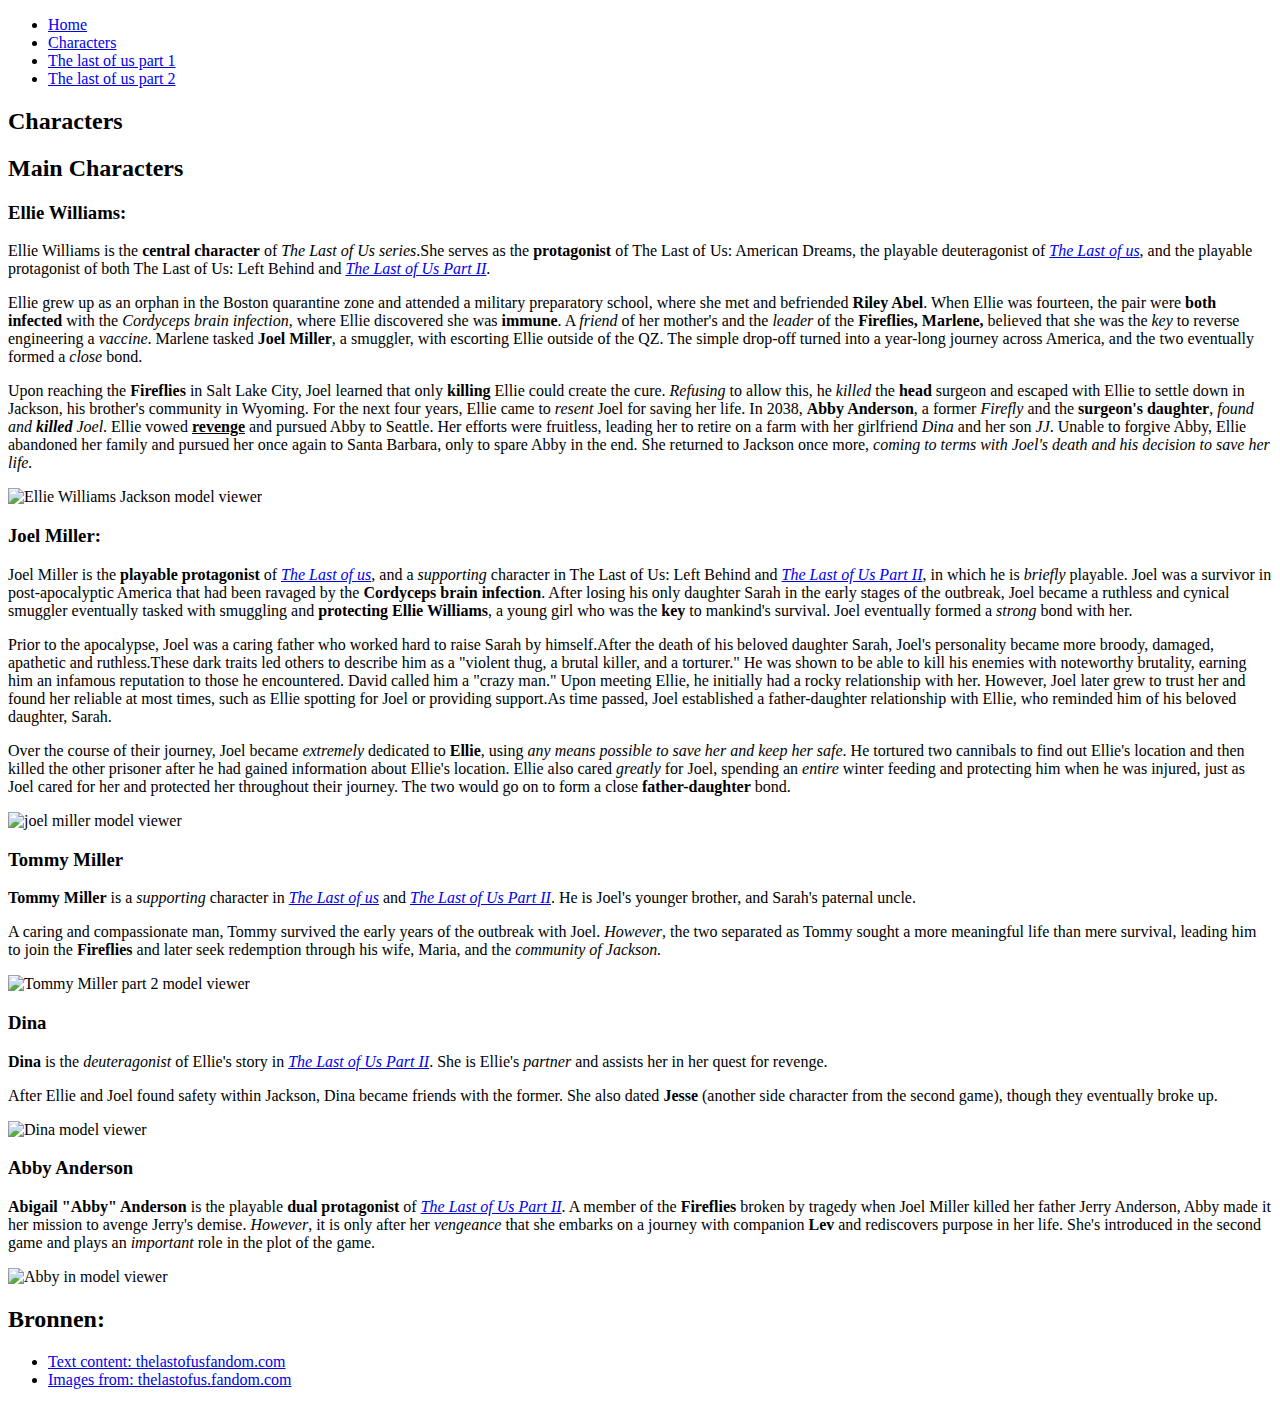
==== characters.html @ 3e8468e9 "Add files via upload" ====
<!DOCTYPE html>
<html lang="en">
<head>
    <meta charset="UTF-8">
    <meta name="viewport" content="width=device-width, initial-scale=1.0">
    <title>Characters</title>
    <link href="css-style/styles.css" rel="stylesheet">
 
</head>

<body>
    <header> 
        <nav>
           <ul>
               <li><a href="index.html">Home</a></li>
               <li><a href="characters.html">Characters</a></li>
               <li><a href="tlou1.html">The last of us part 1</a></li>
               <li><a href="tlou2.html">The last of us part 2</a></li>
           </ul>
       </nav>
   </header>
<main class="characters">

    <h2>Characters</h2>


    <h2>Main Characters</h2>

<section>
   
        <h3>Ellie Williams:</h3>
        
        <p>Ellie Williams is the <strong>central character</strong> of <em>The Last of Us series</em>.She serves as the <strong>protagonist</strong> of The Last of Us: American Dreams, the playable deuteragonist of <a href="tlou1.html"><em>The Last of us</em></a>, and the playable protagonist of both The Last of Us: Left Behind and <a href="tlou2.html"><em>The Last of Us Part II</em></a>.</p>
        <p>Ellie grew up as an orphan in the Boston quarantine zone and attended a military preparatory school, where she met and befriended <strong>Riley Abel</strong>. When Ellie was fourteen, the pair were <strong>both infected</strong> with the <em>Cordyceps brain infection</em>, where Ellie discovered she was <strong>immune</strong>. A <em>friend</em> of her mother's and the <em>leader</em> of the <strong>Fireflies, Marlene,</strong> believed that she was the <em>key</em> to reverse engineering a <em>vaccine</em>. Marlene tasked <strong>Joel Miller</strong>, a smuggler, with escorting Ellie outside of the QZ. The simple drop-off turned into a year-long journey across America, and the two eventually formed a <em>close</em> bond.</p>
        <p>Upon reaching the <strong>Fireflies</strong> in Salt Lake City, Joel learned that only <strong>killing</strong> Ellie could create the cure. <em>Refusing</em> to allow this, he <em>killed</em> the <strong>head</strong> surgeon and escaped with Ellie to settle down in Jackson, his brother's community in Wyoming. For the next four years, Ellie came to <em>resent</em> Joel for saving her life. In 2038, <strong>Abby Anderson</strong>, a former <em>Firefly</em> and the <strong>surgeon's daughter</strong>, <em>found and <strong>killed</strong> Joel</em>. Ellie vowed <strong><u>revenge</u></strong> and pursued Abby to Seattle. Her efforts were fruitless, leading her to retire on a farm with her girlfriend <em>Dina</em> and her son <em>JJ</em>. Unable to forgive Abby, Ellie abandoned her family and pursued her once again to Santa Barbara, only to spare Abby in the end. She returned to Jackson once more, <em>coming to terms with Joel's death and his decision to save her life.</em></p>

    <img src="images/Ellie_pt2.jpeg" alt="Ellie Williams Jackson model viewer">
   <!-- <div> -->
    <!-- </div>  -->
</section>


<section>
    <h3>Joel Miller:</h3>

        <p>Joel Miller is the <strong>playable protagonist</strong> of <a href="tlou1.html"><em>The Last of us</em></a>, and a <em>supporting</em> character in The Last of Us: Left Behind and <a href="tlou2.html"><em>The Last of Us Part II</em></a>, in which he is <em>briefly</em> playable. Joel was a survivor in post-apocalyptic America that had been ravaged by the <strong>Cordyceps brain infection</strong>. After losing his only daughter Sarah in the early stages of the outbreak, Joel became a ruthless and cynical smuggler eventually tasked with smuggling and <strong>protecting Ellie Williams</strong>, a young girl who was the <strong>key</strong> to mankind's survival. Joel eventually formed a <em>strong</em> bond with her.</p>
       <!-- delete the second paragraph? -->
        <p>Prior to the apocalypse, Joel was a caring father who worked hard to raise Sarah by himself.After the death of his beloved daughter Sarah, Joel's personality became more broody, damaged, apathetic and ruthless.These dark traits led others to describe him as a "violent thug, a brutal killer, and a torturer." He was shown to be able to kill his enemies with noteworthy brutality, earning him an infamous reputation to those he encountered. David called him a "crazy man." Upon meeting Ellie, he initially had a rocky relationship with her. However, Joel later grew to trust her and found her reliable at most times, such as Ellie spotting for Joel or providing support.As time passed, Joel established a father-daughter relationship with Ellie, who reminded him of his beloved daughter, Sarah.</p>
        <p>Over the course of their journey, Joel became <em>extremely</em> dedicated to <strong>Ellie</strong>, using <em>any means possible to save her and keep her safe</em>. He tortured two cannibals to find out Ellie's location and then killed the other prisoner after he had gained information about Ellie's location. Ellie also cared <em>greatly</em> for Joel, spending an <em>entire</em> winter feeding and protecting him when he was injured, just as Joel cared for her and protected her throughout their journey. The two would go on to form a close <strong>father-daughter</strong> bond.</p>
    
    <img src="images/Joel.jpeg" alt="joel miller model viewer" class="joelmiller">
</section>

<section>
   <h3>Tommy Miller</h3>

        <p><strong>Tommy Miller</strong> is a <em>supporting</em> character in <a href="tlou1.html"><em>The Last of us</em></a> and <a href="tlou2.html"><em>The Last of Us Part II</em></a>. He is Joel's younger brother, and Sarah's paternal uncle.</p>
        <p>A caring and compassionate man, Tommy survived the early years of the outbreak with Joel. <em>However</em>, the two separated as Tommy sought a more meaningful life than mere survival, leading him to join the <strong>Fireflies</strong> and later seek redemption through his wife, Maria, and the <em>community of Jackson.</em></p>
    
    <!-- Picture -->
    <img src="images/tommy_miller.jpeg" alt="Tommy Miller part 2 model viewer">
</section>

<section>
    <h3>Dina</h3>
        
        <p><strong>Dina</strong> is the <em>deuteragonist</em> of Ellie's story in <a href="tlou2.html"><em>The Last of Us Part II</em></a>. She is Ellie's <em>partner</em> and assists her in her quest for revenge.</p>
        <p>After Ellie and Joel found safety within Jackson, Dina became friends with the former. She also dated <strong>Jesse</strong> (another side character from the second game), though they eventually broke up.</p>
        <!-- Picture -->
    
    <img src="images/Dina_pt2.jpeg" alt="Dina model viewer" class="side">
   
</section>

<section>
    <h3>Abby Anderson</h3>

        <p><strong>Abigail "Abby" Anderson</strong> is the playable <strong>dual protagonist</strong> of <a href="tlou2.html"><em>The Last of Us Part II</em></a>. A member of the <strong>Fireflies</strong> broken by tragedy when Joel Miller killed her father Jerry Anderson, Abby made it her mission to avenge Jerry's demise. <em>However</em>, it is only after her <em>vengeance</em> that she embarks on a journey with companion <strong>Lev</strong> and rediscovers purpose in her life. She's introduced in the second game and plays an <em>important</em> role in the plot of the game.</p>
        <!-- Picture -->
    

    <img src="images/abby_pt2.jpeg" alt="Abby in model viewer" class="side">
</section>

</main>
<footer>

<h2>Bronnen:</h2>

    <ul>
        <li><a href="https://thelastofus.fandom.com/wiki/The_Last_of_Us_Wiki">Text content: thelastofusfandom.com</a></li>
        <li><a href="https://thelastofus.fandom.com/wiki/The_Last_of_Us_Wiki">Images from: thelastofus.fandom.com</a></li>
    </ul>
</footer>



</body>
</html>
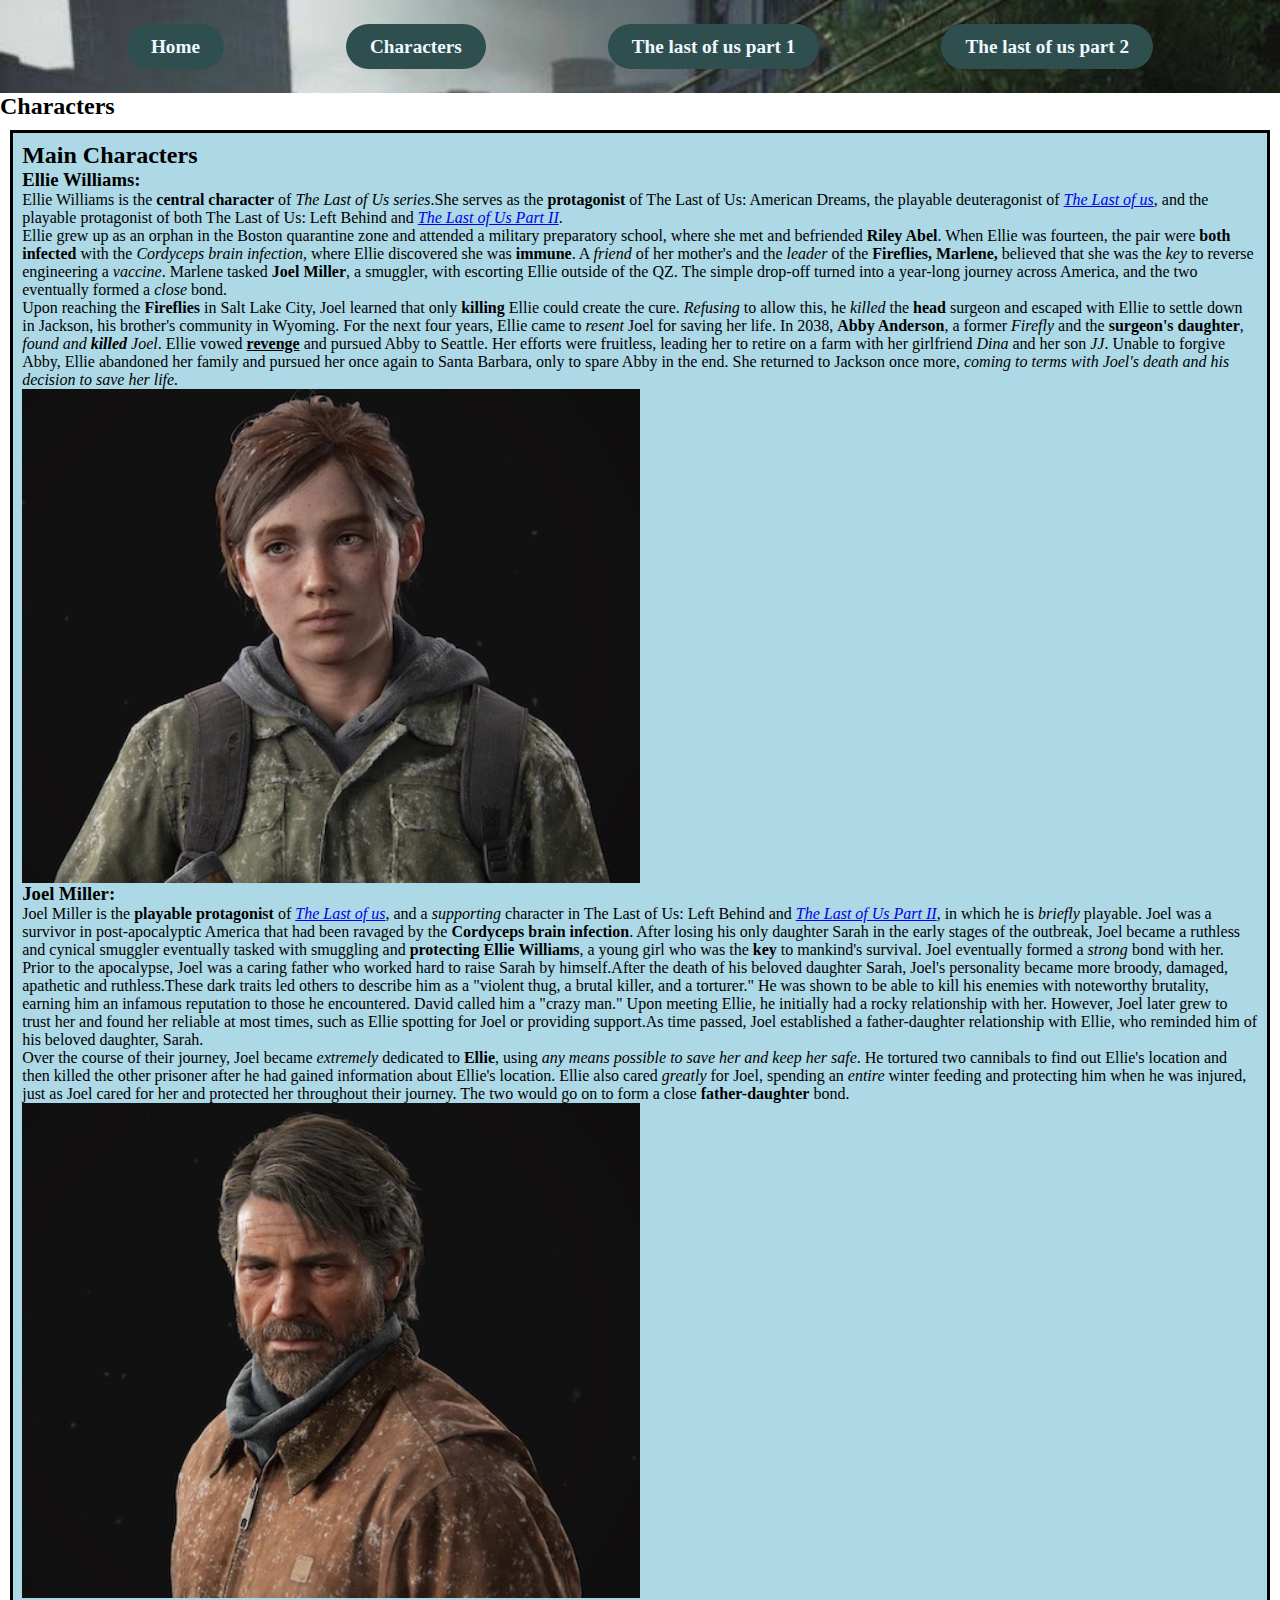
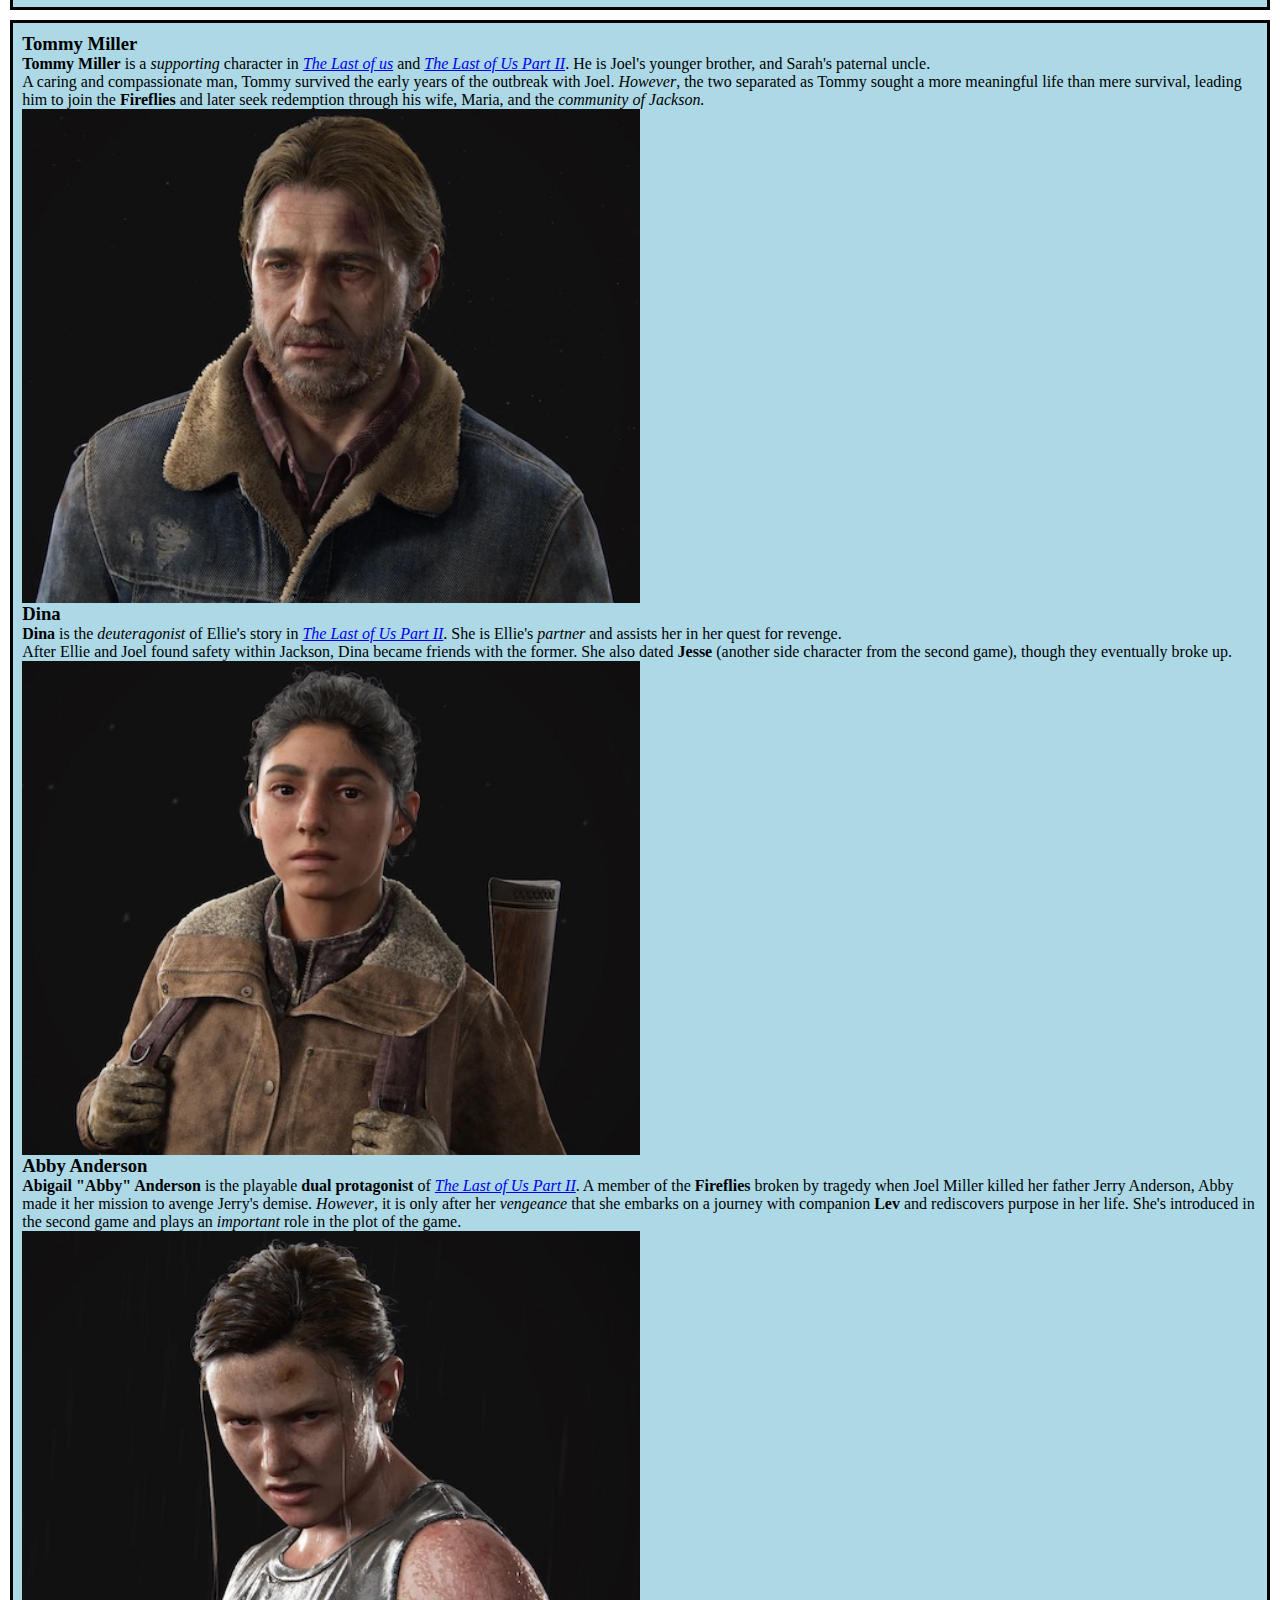
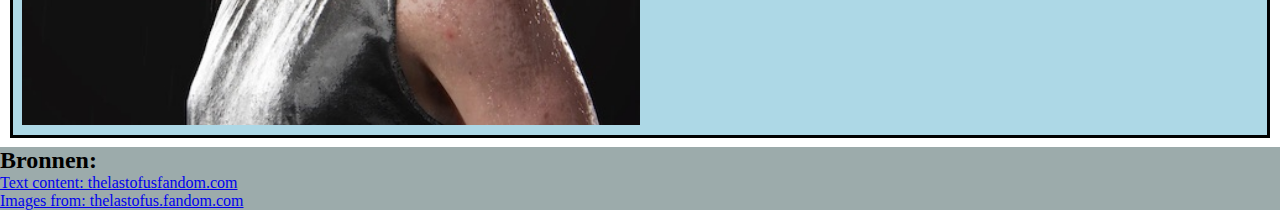
==== commit 804d8cbc: "Add files via upload" ====
--- a/characters.html
+++ b/characters.html
@@ -23,63 +23,68 @@
 
     <h2>Characters</h2>
 
+<section>
 
     <h2>Main Characters</h2>
 
-<section>
-   
-        <h3>Ellie Williams:</h3>
-        
-        <p>Ellie Williams is the <strong>central character</strong> of <em>The Last of Us series</em>.She serves as the <strong>protagonist</strong> of The Last of Us: American Dreams, the playable deuteragonist of <a href="tlou1.html"><em>The Last of us</em></a>, and the playable protagonist of both The Last of Us: Left Behind and <a href="tlou2.html"><em>The Last of Us Part II</em></a>.</p>
-        <p>Ellie grew up as an orphan in the Boston quarantine zone and attended a military preparatory school, where she met and befriended <strong>Riley Abel</strong>. When Ellie was fourteen, the pair were <strong>both infected</strong> with the <em>Cordyceps brain infection</em>, where Ellie discovered she was <strong>immune</strong>. A <em>friend</em> of her mother's and the <em>leader</em> of the <strong>Fireflies, Marlene,</strong> believed that she was the <em>key</em> to reverse engineering a <em>vaccine</em>. Marlene tasked <strong>Joel Miller</strong>, a smuggler, with escorting Ellie outside of the QZ. The simple drop-off turned into a year-long journey across America, and the two eventually formed a <em>close</em> bond.</p>
-        <p>Upon reaching the <strong>Fireflies</strong> in Salt Lake City, Joel learned that only <strong>killing</strong> Ellie could create the cure. <em>Refusing</em> to allow this, he <em>killed</em> the <strong>head</strong> surgeon and escaped with Ellie to settle down in Jackson, his brother's community in Wyoming. For the next four years, Ellie came to <em>resent</em> Joel for saving her life. In 2038, <strong>Abby Anderson</strong>, a former <em>Firefly</em> and the <strong>surgeon's daughter</strong>, <em>found and <strong>killed</strong> Joel</em>. Ellie vowed <strong><u>revenge</u></strong> and pursued Abby to Seattle. Her efforts were fruitless, leading her to retire on a farm with her girlfriend <em>Dina</em> and her son <em>JJ</em>. Unable to forgive Abby, Ellie abandoned her family and pursued her once again to Santa Barbara, only to spare Abby in the end. She returned to Jackson once more, <em>coming to terms with Joel's death and his decision to save her life.</em></p>
+    <article>
+    
+            <h3>Ellie Williams:</h3>
+            
+            <p>Ellie Williams is the <strong>central character</strong> of <em>The Last of Us series</em>.She serves as the <strong>protagonist</strong> of The Last of Us: American Dreams, the playable deuteragonist of <a href="tlou1.html"><em>The Last of us</em></a>, and the playable protagonist of both The Last of Us: Left Behind and <a href="tlou2.html"><em>The Last of Us Part II</em></a>.</p>
+            <p>Ellie grew up as an orphan in the Boston quarantine zone and attended a military preparatory school, where she met and befriended <strong>Riley Abel</strong>. When Ellie was fourteen, the pair were <strong>both infected</strong> with the <em>Cordyceps brain infection</em>, where Ellie discovered she was <strong>immune</strong>. A <em>friend</em> of her mother's and the <em>leader</em> of the <strong>Fireflies, Marlene,</strong> believed that she was the <em>key</em> to reverse engineering a <em>vaccine</em>. Marlene tasked <strong>Joel Miller</strong>, a smuggler, with escorting Ellie outside of the QZ. The simple drop-off turned into a year-long journey across America, and the two eventually formed a <em>close</em> bond.</p>
+            <p>Upon reaching the <strong>Fireflies</strong> in Salt Lake City, Joel learned that only <strong>killing</strong> Ellie could create the cure. <em>Refusing</em> to allow this, he <em>killed</em> the <strong>head</strong> surgeon and escaped with Ellie to settle down in Jackson, his brother's community in Wyoming. For the next four years, Ellie came to <em>resent</em> Joel for saving her life. In 2038, <strong>Abby Anderson</strong>, a former <em>Firefly</em> and the <strong>surgeon's daughter</strong>, <em>found and <strong>killed</strong> Joel</em>. Ellie vowed <strong><u>revenge</u></strong> and pursued Abby to Seattle. Her efforts were fruitless, leading her to retire on a farm with her girlfriend <em>Dina</em> and her son <em>JJ</em>. Unable to forgive Abby, Ellie abandoned her family and pursued her once again to Santa Barbara, only to spare Abby in the end. She returned to Jackson once more, <em>coming to terms with Joel's death and his decision to save her life.</em></p>
 
-    <img src="images/Ellie_pt2.jpeg" alt="Ellie Williams Jackson model viewer">
-   <!-- <div> -->
-    <!-- </div>  -->
-</section>
+        <img src="images/Ellie_pt2.jpeg" alt="Ellie Williams Jackson model viewer">
+    </article>
 
 
-<section>
-    <h3>Joel Miller:</h3>
+    <article>
+            <h3>Joel Miller:</h3>
 
-        <p>Joel Miller is the <strong>playable protagonist</strong> of <a href="tlou1.html"><em>The Last of us</em></a>, and a <em>supporting</em> character in The Last of Us: Left Behind and <a href="tlou2.html"><em>The Last of Us Part II</em></a>, in which he is <em>briefly</em> playable. Joel was a survivor in post-apocalyptic America that had been ravaged by the <strong>Cordyceps brain infection</strong>. After losing his only daughter Sarah in the early stages of the outbreak, Joel became a ruthless and cynical smuggler eventually tasked with smuggling and <strong>protecting Ellie Williams</strong>, a young girl who was the <strong>key</strong> to mankind's survival. Joel eventually formed a <em>strong</em> bond with her.</p>
-       <!-- delete the second paragraph? -->
-        <p>Prior to the apocalypse, Joel was a caring father who worked hard to raise Sarah by himself.After the death of his beloved daughter Sarah, Joel's personality became more broody, damaged, apathetic and ruthless.These dark traits led others to describe him as a "violent thug, a brutal killer, and a torturer." He was shown to be able to kill his enemies with noteworthy brutality, earning him an infamous reputation to those he encountered. David called him a "crazy man." Upon meeting Ellie, he initially had a rocky relationship with her. However, Joel later grew to trust her and found her reliable at most times, such as Ellie spotting for Joel or providing support.As time passed, Joel established a father-daughter relationship with Ellie, who reminded him of his beloved daughter, Sarah.</p>
-        <p>Over the course of their journey, Joel became <em>extremely</em> dedicated to <strong>Ellie</strong>, using <em>any means possible to save her and keep her safe</em>. He tortured two cannibals to find out Ellie's location and then killed the other prisoner after he had gained information about Ellie's location. Ellie also cared <em>greatly</em> for Joel, spending an <em>entire</em> winter feeding and protecting him when he was injured, just as Joel cared for her and protected her throughout their journey. The two would go on to form a close <strong>father-daughter</strong> bond.</p>
-    
-    <img src="images/Joel.jpeg" alt="joel miller model viewer" class="joelmiller">
+                <p>Joel Miller is the <strong>playable protagonist</strong> of <a href="tlou1.html"><em>The Last of us</em></a>, and a <em>supporting</em> character in The Last of Us: Left Behind and <a href="tlou2.html"><em>The Last of Us Part II</em></a>, in which he is <em>briefly</em> playable. Joel was a survivor in post-apocalyptic America that had been ravaged by the <strong>Cordyceps brain infection</strong>. After losing his only daughter Sarah in the early stages of the outbreak, Joel became a ruthless and cynical smuggler eventually tasked with smuggling and <strong>protecting Ellie Williams</strong>, a young girl who was the <strong>key</strong> to mankind's survival. Joel eventually formed a <em>strong</em> bond with her.</p>
+            <!-- delete the second paragraph? -->
+                <p>Prior to the apocalypse, Joel was a caring father who worked hard to raise Sarah by himself.After the death of his beloved daughter Sarah, Joel's personality became more broody, damaged, apathetic and ruthless.These dark traits led others to describe him as a "violent thug, a brutal killer, and a torturer." He was shown to be able to kill his enemies with noteworthy brutality, earning him an infamous reputation to those he encountered. David called him a "crazy man." Upon meeting Ellie, he initially had a rocky relationship with her. However, Joel later grew to trust her and found her reliable at most times, such as Ellie spotting for Joel or providing support.As time passed, Joel established a father-daughter relationship with Ellie, who reminded him of his beloved daughter, Sarah.</p>
+                <p>Over the course of their journey, Joel became <em>extremely</em> dedicated to <strong>Ellie</strong>, using <em>any means possible to save her and keep her safe</em>. He tortured two cannibals to find out Ellie's location and then killed the other prisoner after he had gained information about Ellie's location. Ellie also cared <em>greatly</em> for Joel, spending an <em>entire</em> winter feeding and protecting him when he was injured, just as Joel cared for her and protected her throughout their journey. The two would go on to form a close <strong>father-daughter</strong> bond.</p>
+            
+            <img src="images/Joel.jpeg" alt="joel miller model viewer" class="joelmiller">
+    </article>
+
 </section>
 
 <section>
-   <h3>Tommy Miller</h3>
+    
+    <article>
+    <h3>Tommy Miller</h3>
 
-        <p><strong>Tommy Miller</strong> is a <em>supporting</em> character in <a href="tlou1.html"><em>The Last of us</em></a> and <a href="tlou2.html"><em>The Last of Us Part II</em></a>. He is Joel's younger brother, and Sarah's paternal uncle.</p>
-        <p>A caring and compassionate man, Tommy survived the early years of the outbreak with Joel. <em>However</em>, the two separated as Tommy sought a more meaningful life than mere survival, leading him to join the <strong>Fireflies</strong> and later seek redemption through his wife, Maria, and the <em>community of Jackson.</em></p>
+            <p><strong>Tommy Miller</strong> is a <em>supporting</em> character in <a href="tlou1.html"><em>The Last of us</em></a> and <a href="tlou2.html"><em>The Last of Us Part II</em></a>. He is Joel's younger brother, and Sarah's paternal uncle.</p>
+            <p>A caring and compassionate man, Tommy survived the early years of the outbreak with Joel. <em>However</em>, the two separated as Tommy sought a more meaningful life than mere survival, leading him to join the <strong>Fireflies</strong> and later seek redemption through his wife, Maria, and the <em>community of Jackson.</em></p>
+        
+        <!-- Picture -->
+        <img src="images/tommy_miller.jpeg" alt="Tommy Miller part 2 model viewer">
+    </article>
+
+    <article>
+        <h3>Dina</h3>
+            
+            <p><strong>Dina</strong> is the <em>deuteragonist</em> of Ellie's story in <a href="tlou2.html"><em>The Last of Us Part II</em></a>. She is Ellie's <em>partner</em> and assists her in her quest for revenge.</p>
+            <p>After Ellie and Joel found safety within Jackson, Dina became friends with the former. She also dated <strong>Jesse</strong> (another side character from the second game), though they eventually broke up.</p>
+            <!-- Picture -->
+        
+        <img src="images/Dina_pt2.jpeg" alt="Dina model viewer" class="side">
     
-    <!-- Picture -->
-    <img src="images/tommy_miller.jpeg" alt="Tommy Miller part 2 model viewer">
-</section>
+    </article>
 
-<section>
-    <h3>Dina</h3>
+    <article>
+        <h3>Abby Anderson</h3>
+
+            <p><strong>Abigail "Abby" Anderson</strong> is the playable <strong>dual protagonist</strong> of <a href="tlou2.html"><em>The Last of Us Part II</em></a>. A member of the <strong>Fireflies</strong> broken by tragedy when Joel Miller killed her father Jerry Anderson, Abby made it her mission to avenge Jerry's demise. <em>However</em>, it is only after her <em>vengeance</em> that she embarks on a journey with companion <strong>Lev</strong> and rediscovers purpose in her life. She's introduced in the second game and plays an <em>important</em> role in the plot of the game.</p>
+            <!-- Picture -->
         
-        <p><strong>Dina</strong> is the <em>deuteragonist</em> of Ellie's story in <a href="tlou2.html"><em>The Last of Us Part II</em></a>. She is Ellie's <em>partner</em> and assists her in her quest for revenge.</p>
-        <p>After Ellie and Joel found safety within Jackson, Dina became friends with the former. She also dated <strong>Jesse</strong> (another side character from the second game), though they eventually broke up.</p>
-        <!-- Picture -->
-    
-    <img src="images/Dina_pt2.jpeg" alt="Dina model viewer" class="side">
-   
-</section>
 
-<section>
-    <h3>Abby Anderson</h3>
+        <img src="images/abby_pt2.jpeg" alt="Abby in model viewer" class="side">
+    </article>
 
-        <p><strong>Abigail "Abby" Anderson</strong> is the playable <strong>dual protagonist</strong> of <a href="tlou2.html"><em>The Last of Us Part II</em></a>. A member of the <strong>Fireflies</strong> broken by tragedy when Joel Miller killed her father Jerry Anderson, Abby made it her mission to avenge Jerry's demise. <em>However</em>, it is only after her <em>vengeance</em> that she embarks on a journey with companion <strong>Lev</strong> and rediscovers purpose in her life. She's introduced in the second game and plays an <em>important</em> role in the plot of the game.</p>
-        <!-- Picture -->
-    
-
-    <img src="images/abby_pt2.jpeg" alt="Abby in model viewer" class="side">
 </section>
 
 </main>
--- a/css-style/styles.css
+++ b/css-style/styles.css
@@ -0,0 +1,68 @@
+*{
+    margin: 0;
+    padding: 0;
+    box-sizing: border-box;
+}
+
+
+header{
+    font-size: 1.2em;
+    font-weight: bold;
+    background-image: url("../images/tlou banner.jpeg"); 
+    background-repeat: no-repeat;
+    background-size: cover;
+}
+
+nav ul li{
+    list-style-type: none;
+    background-color: darkslategrey;
+    border-radius: 1.25em;
+    padding: 0.6em 1.25em;
+}
+header nav p{
+    text-align: center;
+}
+nav ul li:hover{
+    transform: scale(1.25);
+    transition: 1s;
+}
+
+nav ul{
+    display: flex;
+    justify-content: space-evenly;
+    gap: 1em;
+    padding: 1.25em;
+}
+
+nav a{
+    text-decoration: none;
+    color: aliceblue;
+}
+
+footer{
+    background-color:rgba(47, 79, 79, 0.474);
+}
+
+section, div{
+    margin: 0.6em;
+    padding: 0.6em;
+    border: 0.2em solid black;
+    background-color: lightblue;
+}
+
+
+/*.tlou1 > h2:first-child, .tlou2 > h2:first-child, .characters > h2:first-child{
+    margin: 0.3em;
+    display: flex;
+    justify-content: center;
+    font-size: 200%;
+} */
+
+.tlou1 > section:first-of-type{
+    max-width: 30%;
+}
+
+img{
+    display: flex;
+    width: 50%;
+}
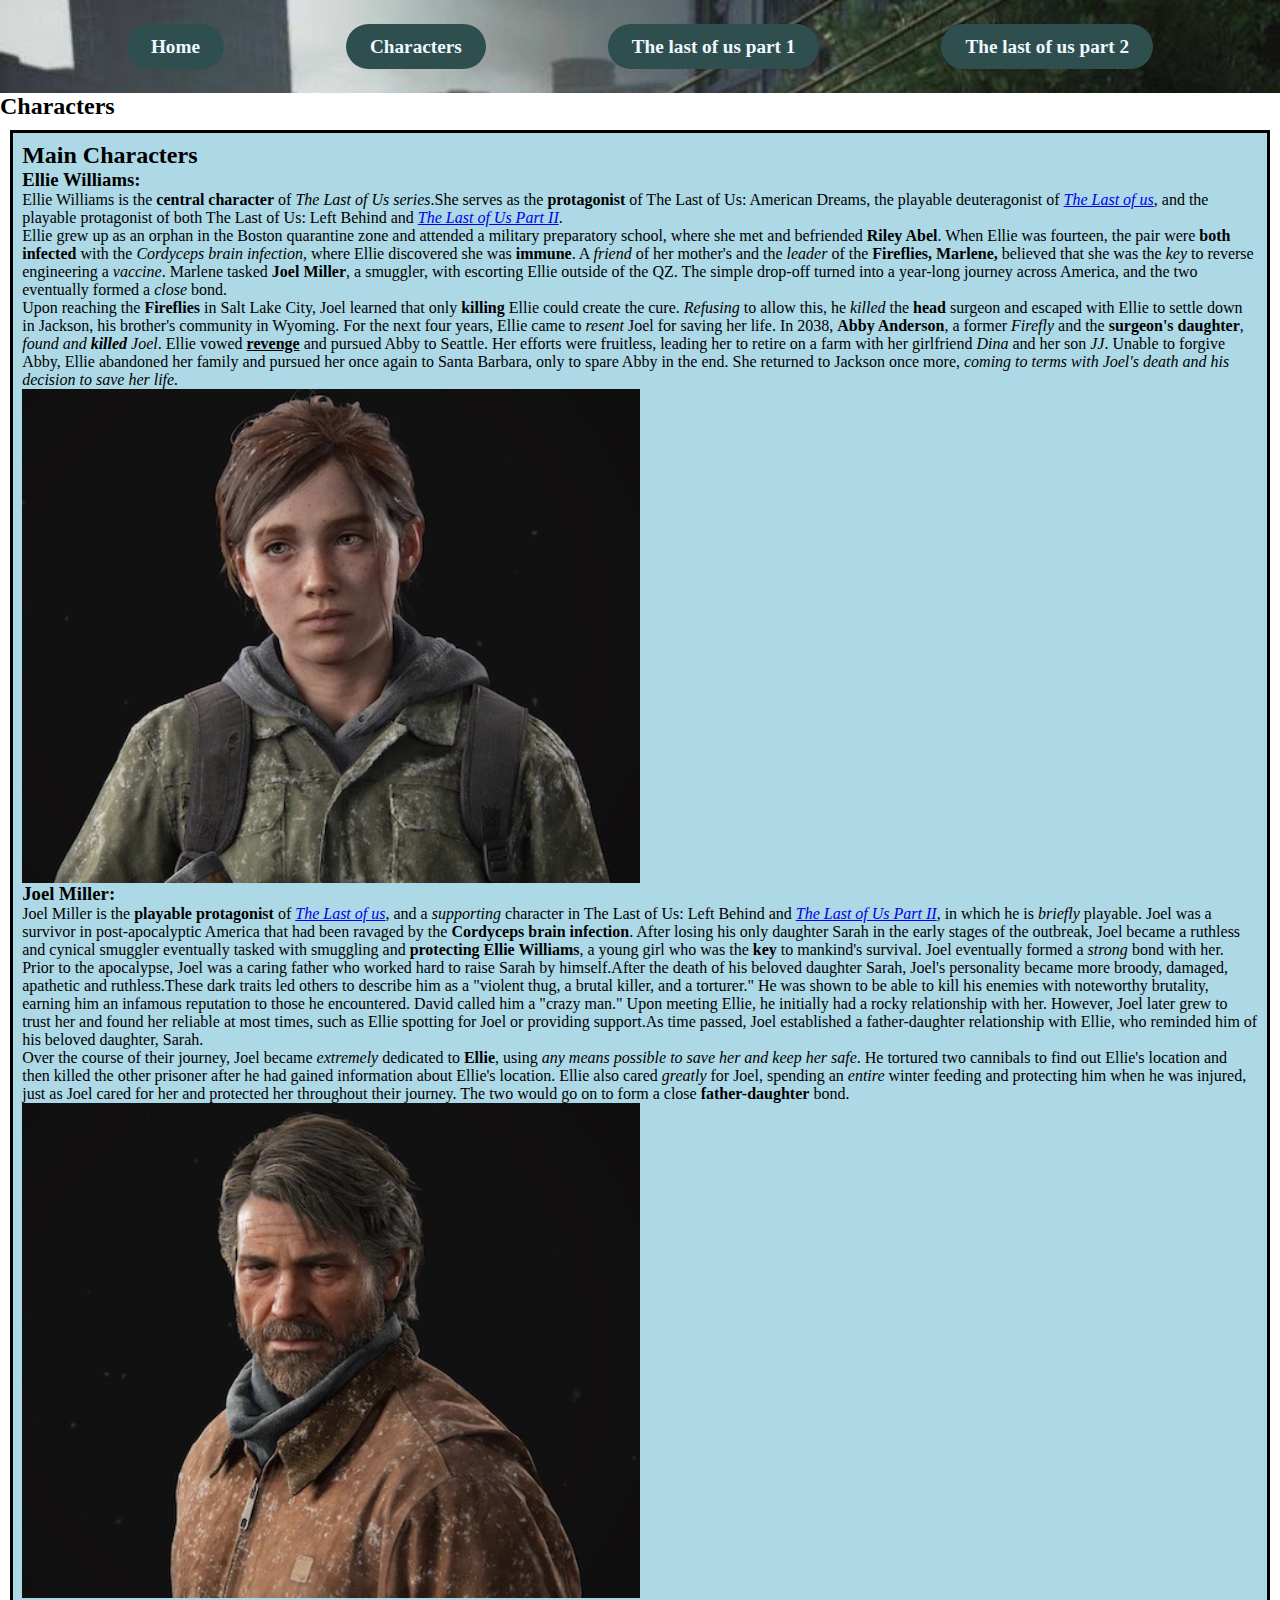
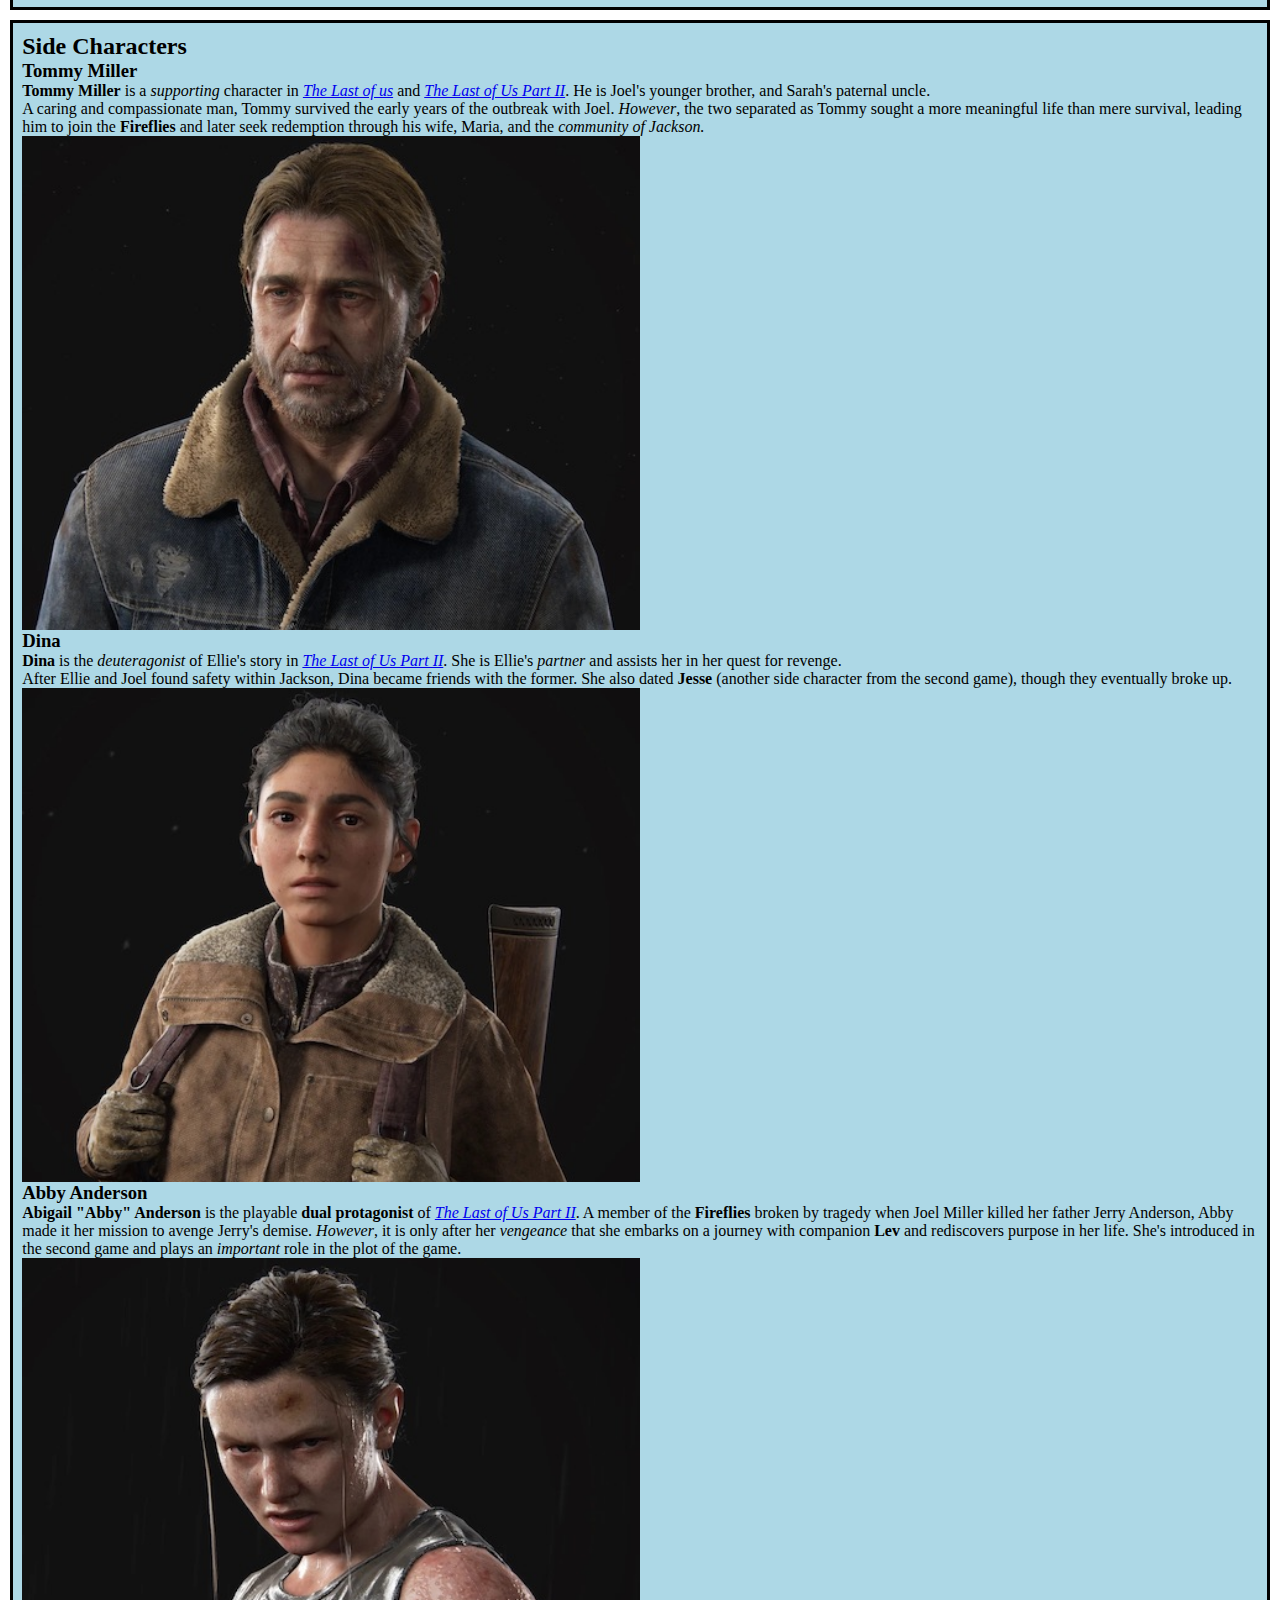
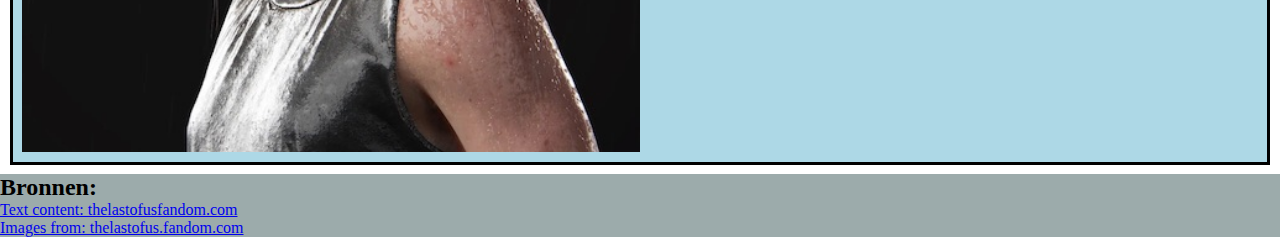
==== commit 2ab3715f: "Add files via upload" ====
--- a/characters.html
+++ b/characters.html
@@ -28,7 +28,6 @@
     <h2>Main Characters</h2>
 
     <article>
-    
             <h3>Ellie Williams:</h3>
             
             <p>Ellie Williams is the <strong>central character</strong> of <em>The Last of Us series</em>.She serves as the <strong>protagonist</strong> of The Last of Us: American Dreams, the playable deuteragonist of <a href="tlou1.html"><em>The Last of us</em></a>, and the playable protagonist of both The Last of Us: Left Behind and <a href="tlou2.html"><em>The Last of Us Part II</em></a>.</p>
@@ -53,9 +52,10 @@
 </section>
 
 <section>
-    
+    <h2>Side Characters</h2>
+
     <article>
-    <h3>Tommy Miller</h3>
+        <h3>Tommy Miller</h3>
 
             <p><strong>Tommy Miller</strong> is a <em>supporting</em> character in <a href="tlou1.html"><em>The Last of us</em></a> and <a href="tlou2.html"><em>The Last of Us Part II</em></a>. He is Joel's younger brother, and Sarah's paternal uncle.</p>
             <p>A caring and compassionate man, Tommy survived the early years of the outbreak with Joel. <em>However</em>, the two separated as Tommy sought a more meaningful life than mere survival, leading him to join the <strong>Fireflies</strong> and later seek redemption through his wife, Maria, and the <em>community of Jackson.</em></p>
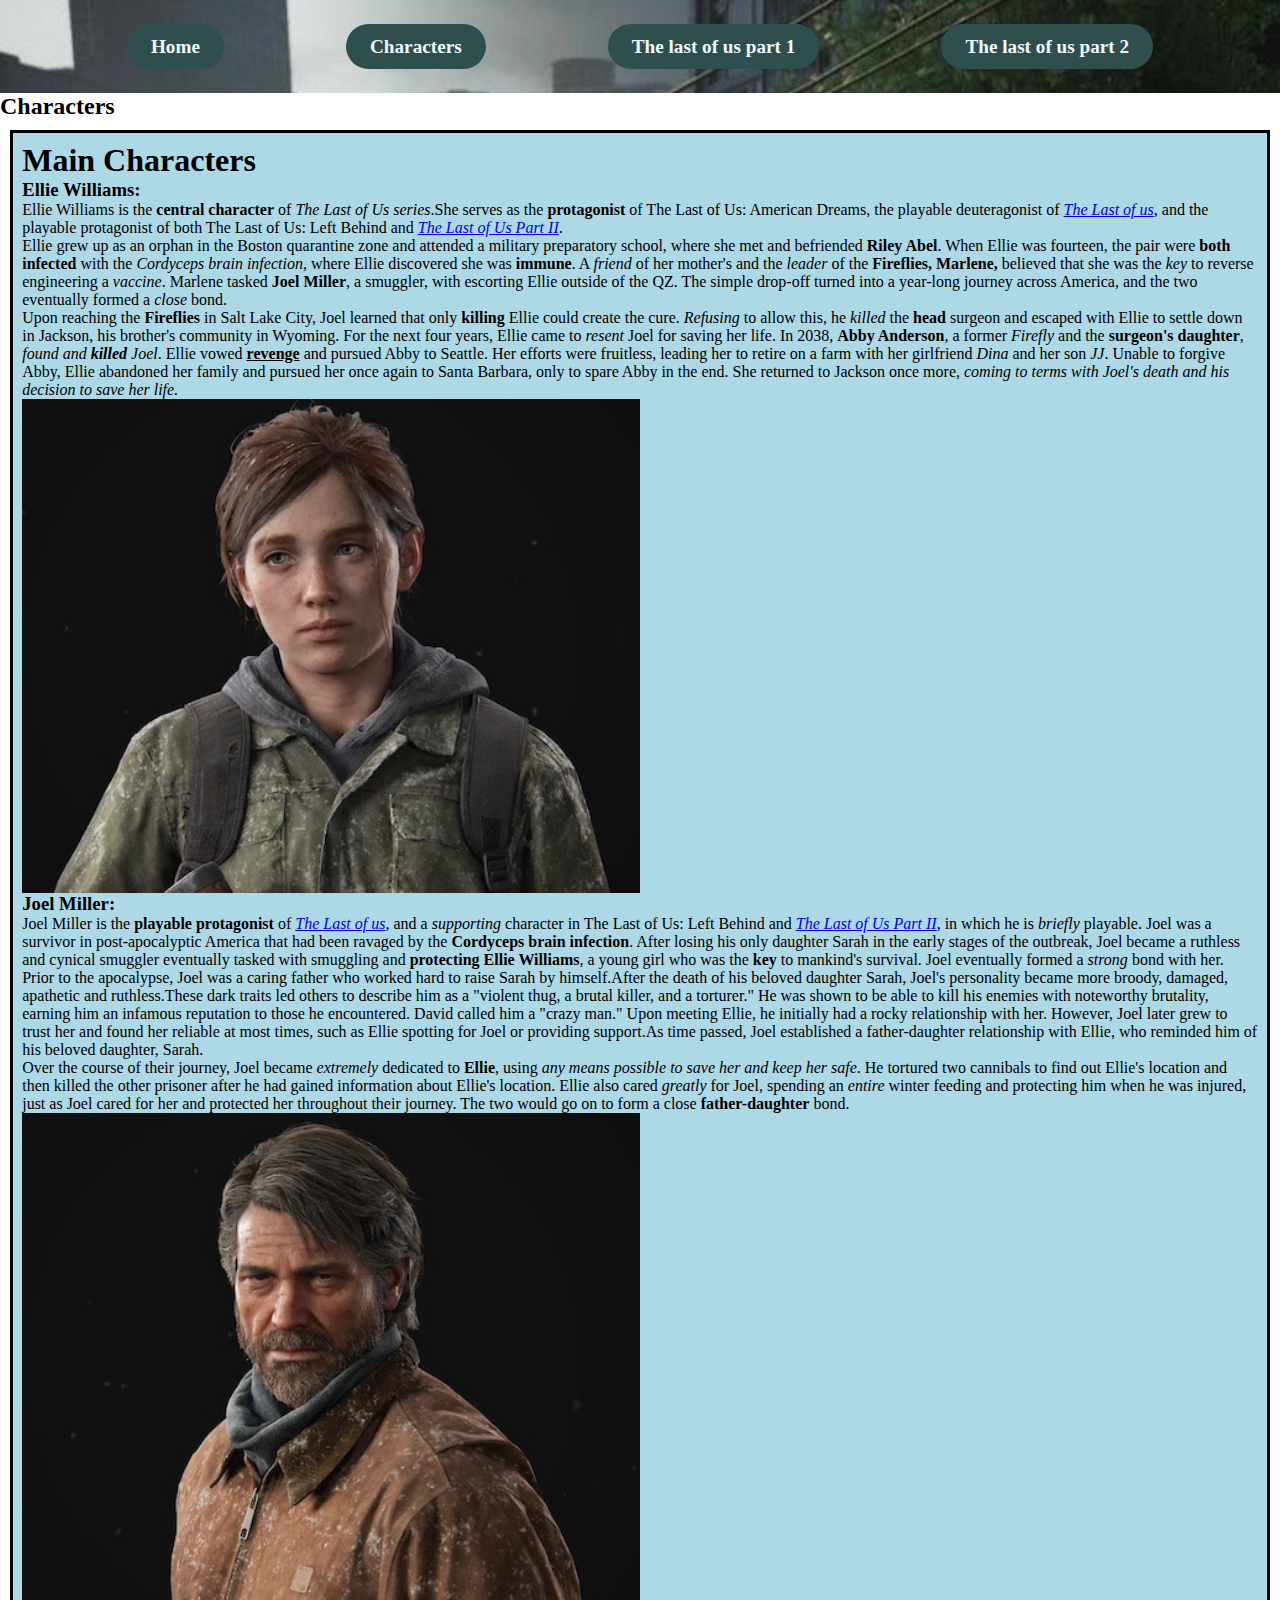
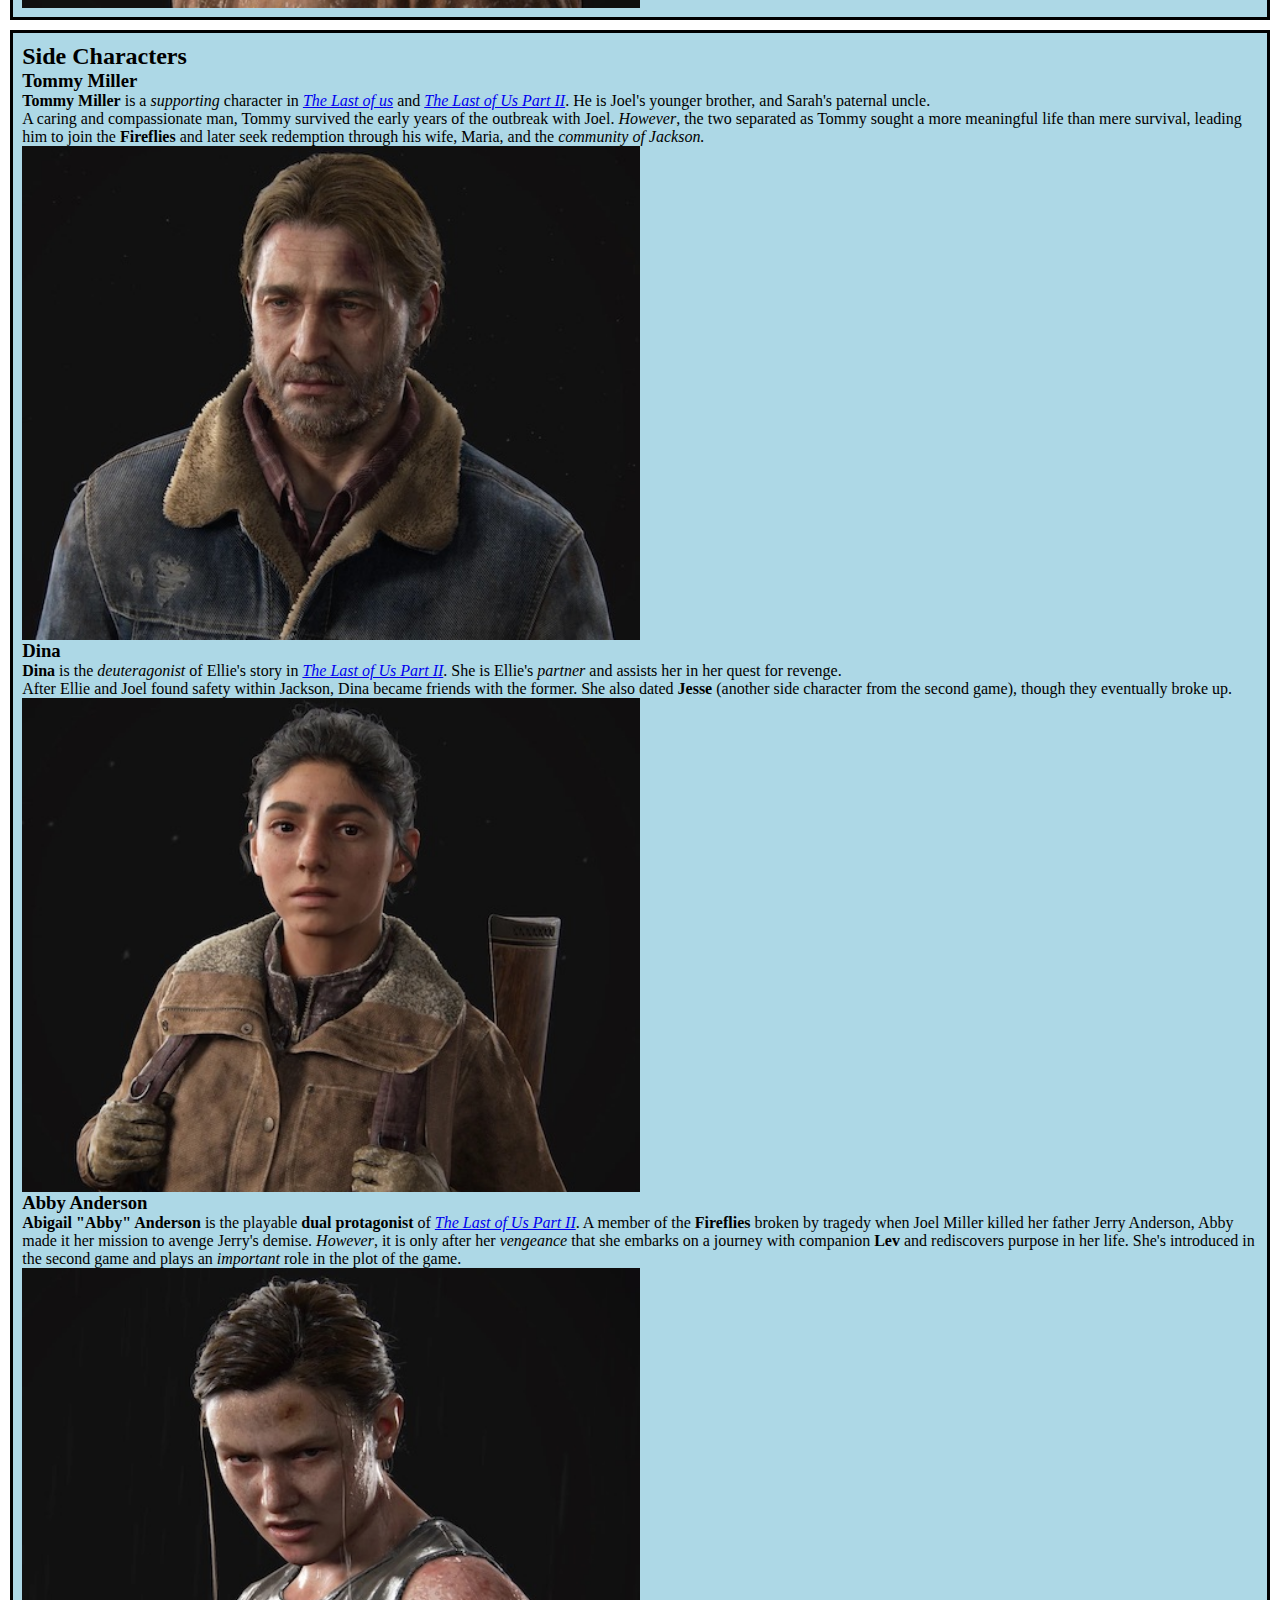
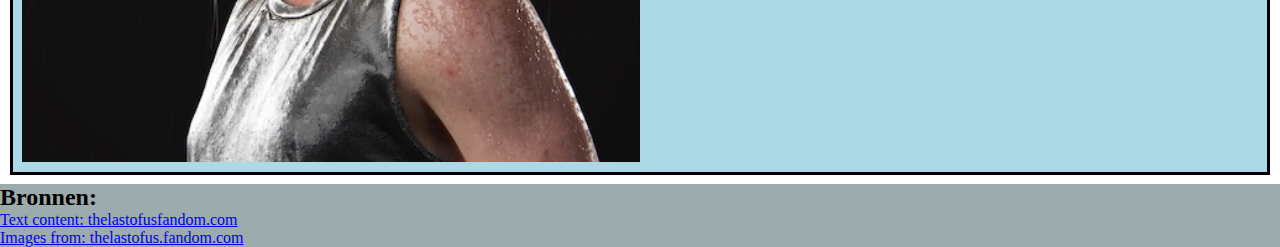
==== commit f6922b9c: "Add files via upload" ====
--- a/characters.html
+++ b/characters.html
@@ -25,7 +25,7 @@
 
 <section>
 
-    <h2>Main Characters</h2>
+    <h1>Main Characters</h1>
 
     <article>
             <h3>Ellie Williams:</h3>
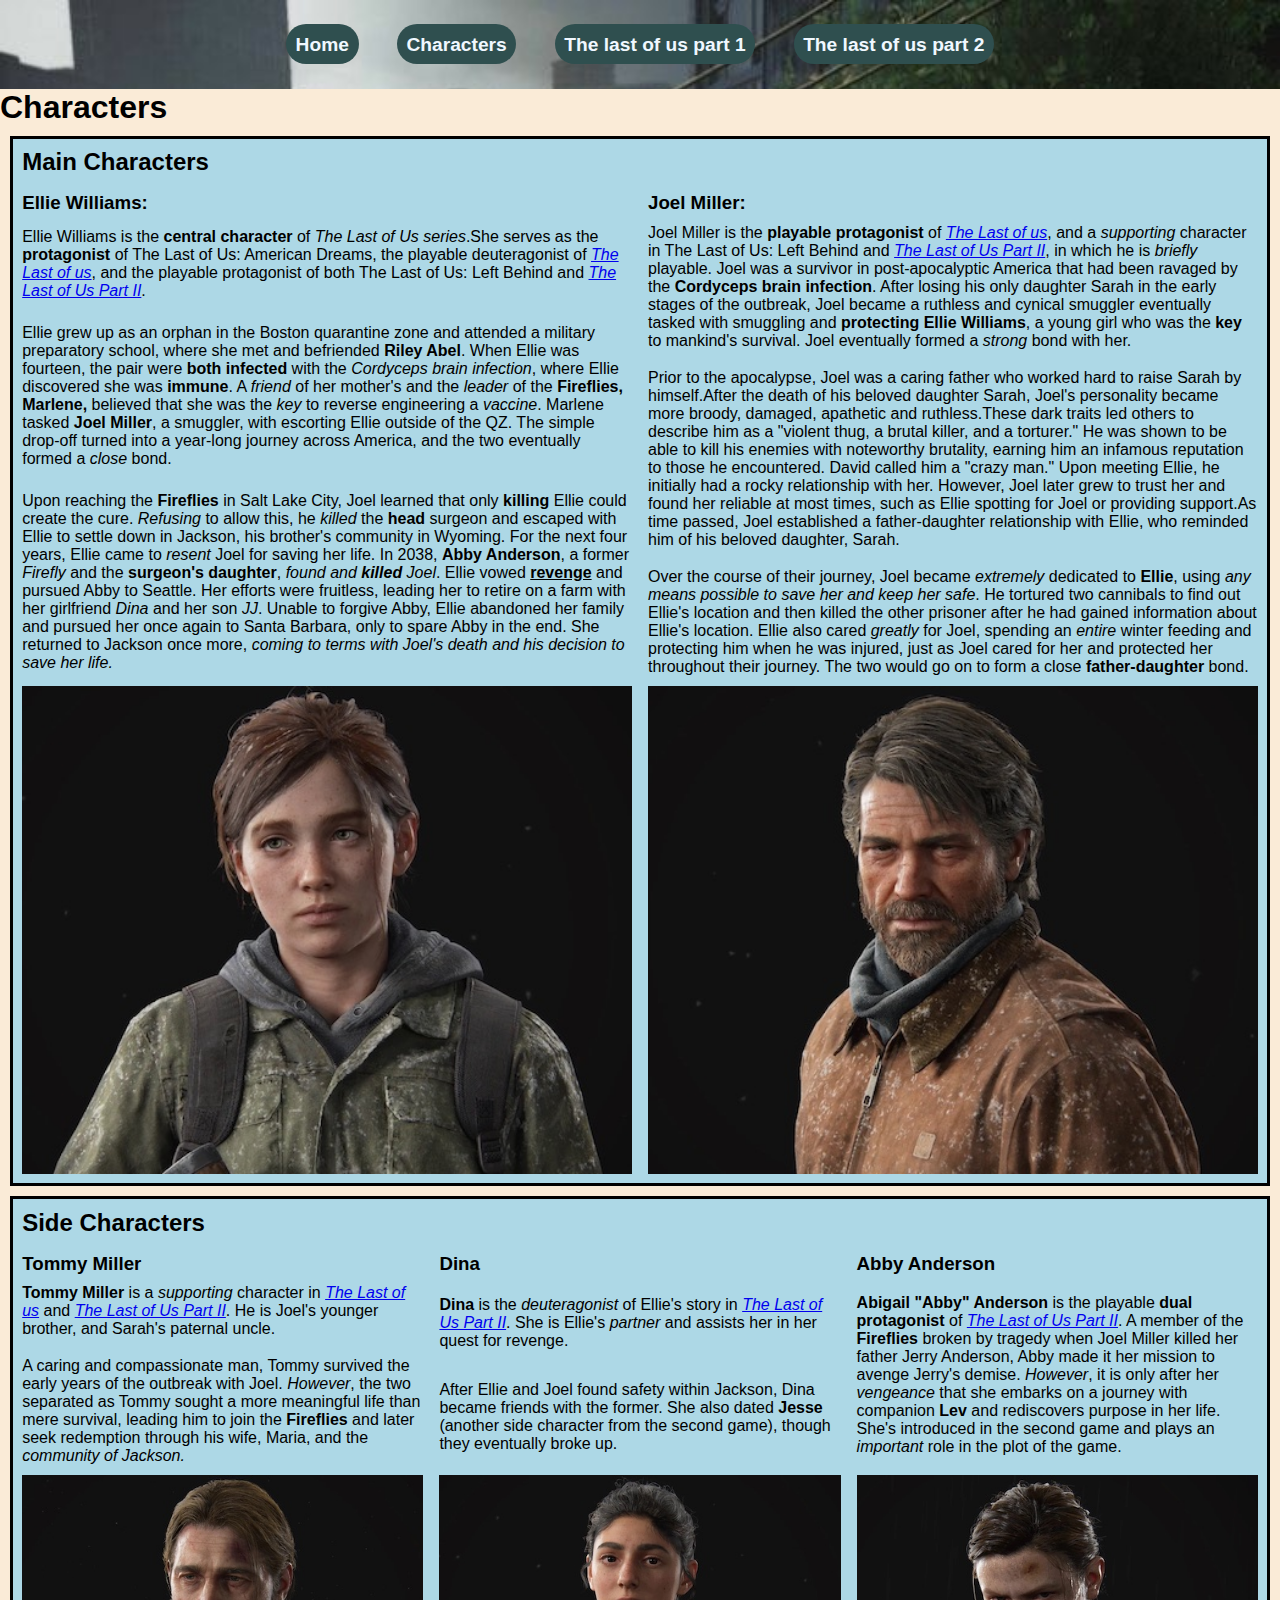
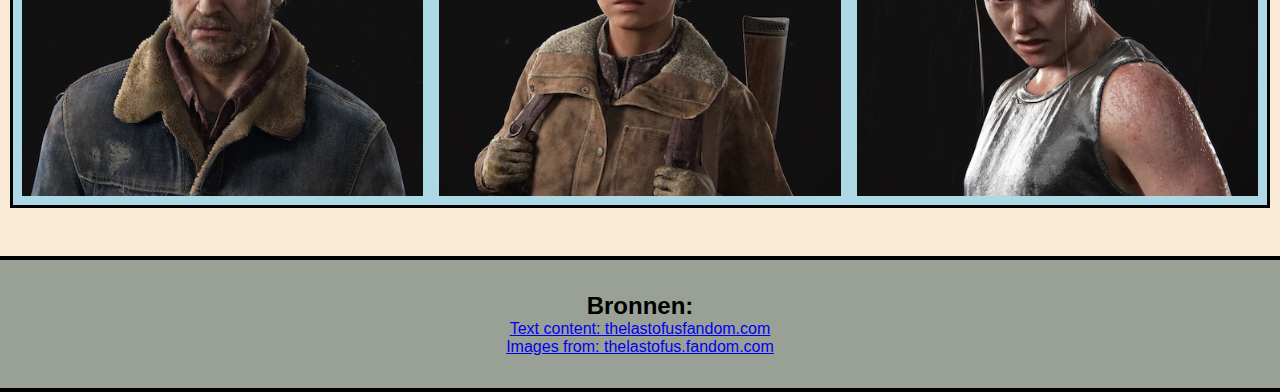
==== commit 5fe0b764: "Add files via upload" ====
--- a/characters.html
+++ b/characters.html
@@ -21,11 +21,11 @@
    </header>
 <main class="characters">
 
-    <h2>Characters</h2>
+    <h1>Characters</h1>
 
 <section>
 
-    <h1>Main Characters</h1>
+    <h2>Main Characters</h2>
 
     <article>
             <h3>Ellie Williams:</h3>
--- a/css-style/styles.css
+++ b/css-style/styles.css
@@ -2,8 +2,12 @@
     margin: 0;
     padding: 0;
     box-sizing: border-box;
+    font-family: Verdana, Geneva, Tahoma, sans-serif;
 }
 
+body{
+    background-color: antiquewhite;
+}
 
 header{
     font-size: 1.2em;
@@ -13,23 +17,48 @@
     background-size: cover;
 }
 
+footer{
+    background-color:rgba(47, 79, 79, 0.474);
+    border-top: 0.3em solid black;
+    border-bottom: 0.3em solid black;
+    text-align: center;
+    margin-top: 3em;
+    padding: 2em 0;
+}
+
+section{
+    margin: 0.6em;
+    padding: 0.6em;
+    border: 0.2em solid black;
+    background-color: lightblue;
+}
+
+/*img{
+    width: 100%;
+ } */
+
+p{
+    margin: 0.6em 0;
+}
+
+/* index.html of te wel homepage css*/
+
 nav ul li{
     list-style-type: none;
-    background-color: darkslategrey;
-    border-radius: 1.25em;
-    padding: 0.6em 1.25em;
+    transition: 1s;
 }
-header nav p{
+header nav li{
     text-align: center;
+    padding: .5em;
 }
 nav ul li:hover{
     transform: scale(1.25);
-    transition: 1s;
 }
 
 nav ul{
     display: flex;
-    justify-content: space-evenly;
+    flex-wrap: wrap;
+    justify-content: center;
     gap: 1em;
     padding: 1.25em;
 }
@@ -37,32 +66,117 @@
 nav a{
     text-decoration: none;
     color: aliceblue;
+    background-color: darkslategrey;
+    border-radius: 1.25em;
+    padding: 0.5em;
 }
 
-footer{
-    background-color:rgba(47, 79, 79, 0.474);
+.index section{
+    background-color: rgba(46, 139, 86, 0.554);
 }
 
-section, div{
-    margin: 0.6em;
-    padding: 0.6em;
-    border: 0.2em solid black;
-    background-color: lightblue;
+.index img{
+    width: 100%;
+    max-width: 65%;
+    margin: 1.25em;
+}
+
+.index h1{
+    margin: 0 .7em;
+    margin-top: .3em;
+}
+
+/* tweede pagina characters css*/
+
+.characters section{
+    display: flex;
+    flex-wrap: wrap;
+    gap: 1em;
+}
+
+.characters section h2{
+flex: 0 0 100%;
+}
+
+.characters section article{
+    display: flex;
+    flex-direction: column;
+    flex: 1 0 30em;
+    justify-content: space-between;
+}
+
+.characters section article img{
+    width: 100%;
+}
+
+.characters section:last-of-type article{
+    flex: 1 1 20em ;
+}
+
+.characters img{
+    width: 100%;
+}
+
+/* leren flex-wrap en flex property toe te passen door Jeffrey, 
+hulp gekregen met de lay-out indelen qua foto's en tekst!*/
+
+
+/* Derde pagina the last of us part 1 css*/
+
+.tlou1 h1{
+    display: flex;
+    flex-wrap: wrap;
+    padding: 0;
+}
+
+.tlou1 section:first-of-type{
+   padding: 0;
+   display: flex;
+   flex-wrap: wrap;
+}
+
+.tlou1 section:first-of-type h1{
+    position: absolute;
+    left: -999999999em;
+}
+
+.tlou1 section:first-of-type img{
+    flex: 1 1 25em;
+}
+
+.tlou1 section:first-of-type p{
+    flex: 1 1 16em;
+    padding: 1em;
+}
+
+.tlou1 section{
+    background-color: rgba(139, 93, 47, 0.665);
+}
+
+.tlou1 img{
+    width: 100%;
+}
+
+.tlou1 section:last-of-type img{
+    max-width: 45%;
+}
+
+/* CSS van vierde pagina:  The last of us part 2*/
+
+.tlou2 section{
+    background-color: rgba(139, 93, 47, 0.665);
+}
+
+.tlou2 img{
+    width: 80%;
+}
+
+.tlou2 section img{
+    max-width: 60%;
 }
 
 
-/*.tlou1 > h2:first-child, .tlou2 > h2:first-child, .characters > h2:first-child{
-    margin: 0.3em;
-    display: flex;
-    justify-content: center;
-    font-size: 200%;
-} */
-
-.tlou1 > section:first-of-type{
-    max-width: 30%;
+.tlou2 section:last-of-type img{
+    max-width: 60%;
 }
 
-img{
-    display: flex;
-    width: 50%;
-}
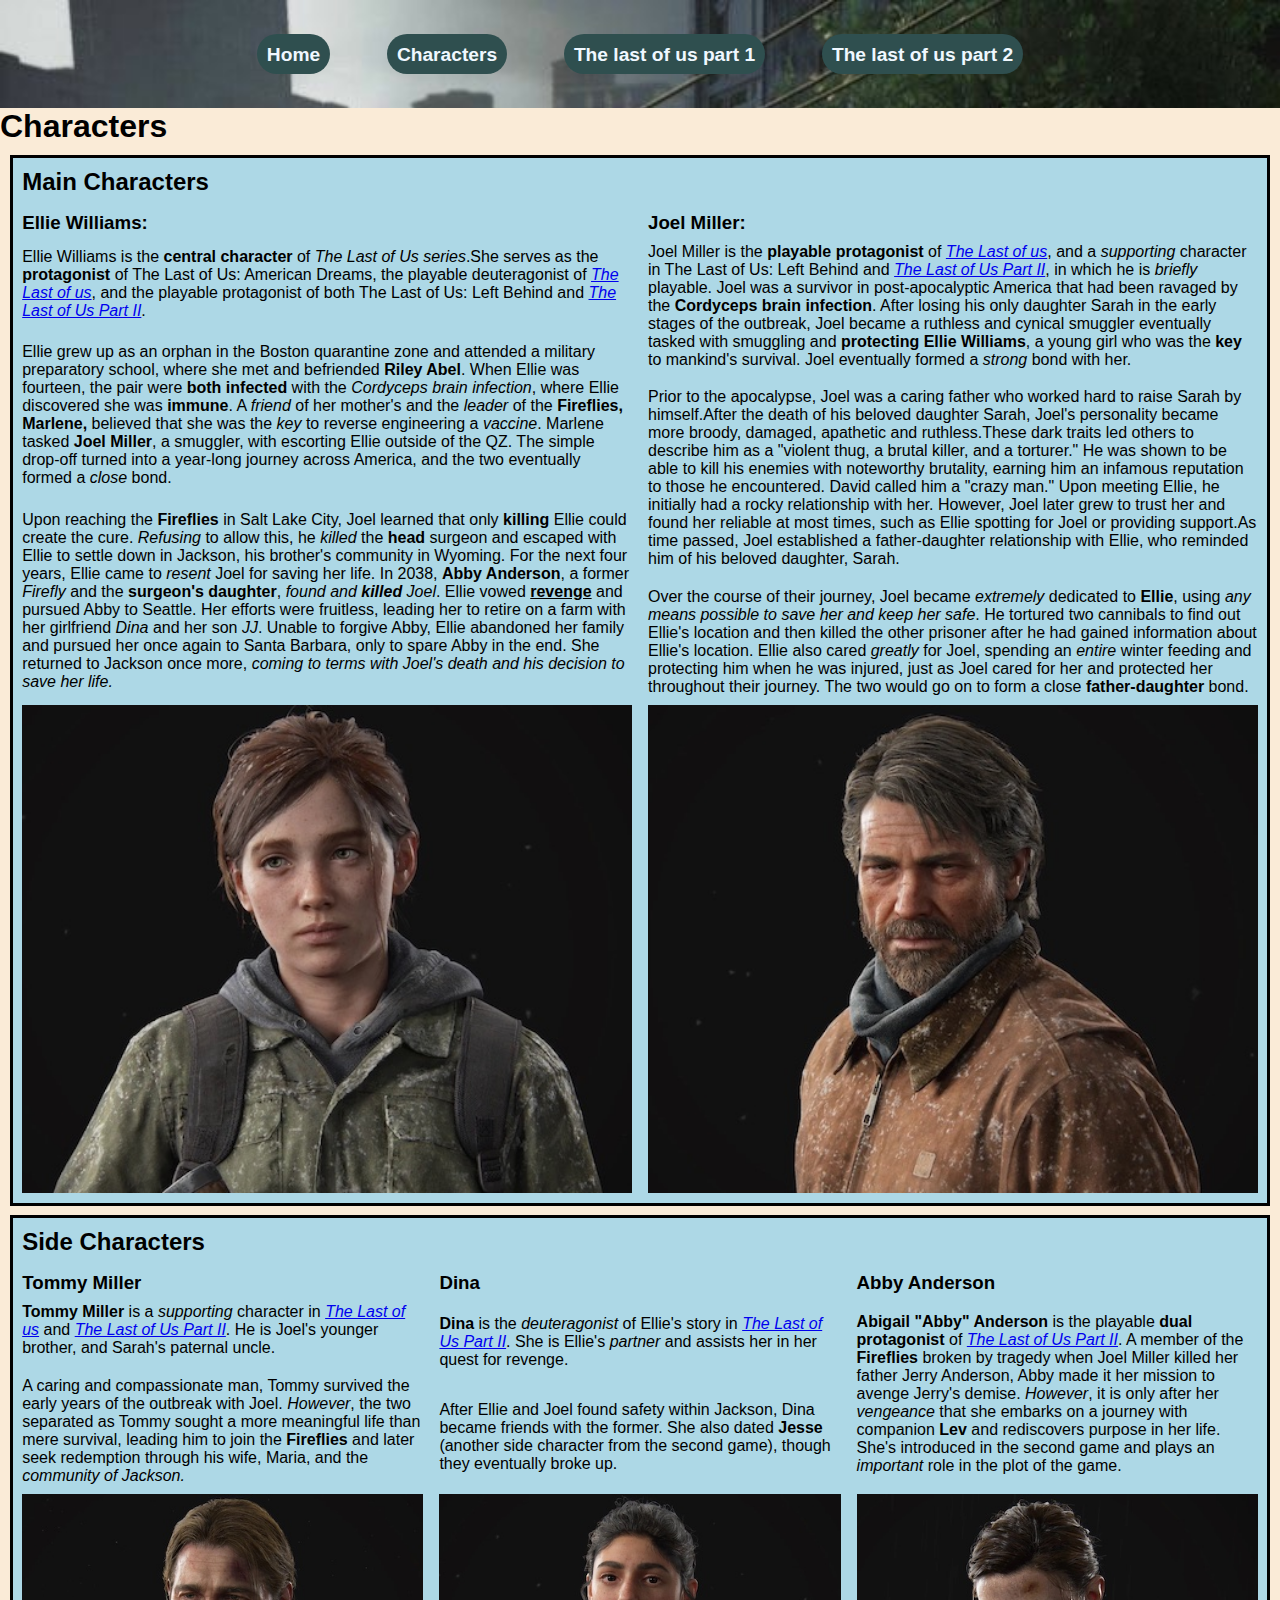
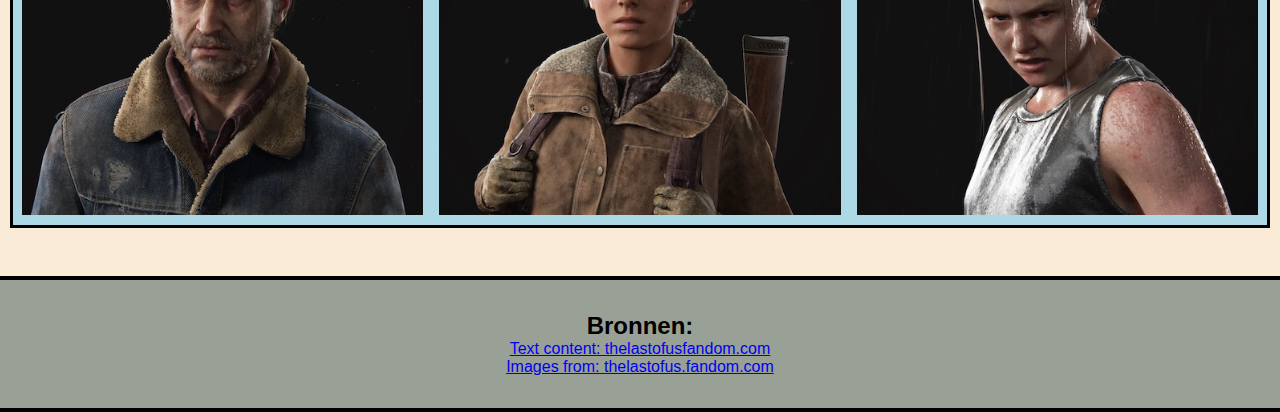
==== commit 59c1b73d: "version 5!" ====
--- a/characters.html
+++ b/characters.html
@@ -9,16 +9,21 @@
 </head>
 
 <body>
-    <header> 
-        <nav>
-           <ul>
-               <li><a href="index.html">Home</a></li>
-               <li><a href="characters.html">Characters</a></li>
-               <li><a href="tlou1.html">The last of us part 1</a></li>
-               <li><a href="tlou2.html">The last of us part 2</a></li>
-           </ul>
-       </nav>
-   </header>
+
+<header> 
+
+    <nav>
+        <ul>
+            <li><a href="index.html">Home</a></li>
+            <li><a href="characters.html">Characters</a></li>
+            <li><a href="tlou1.html">The last of us part 1</a></li>
+            <li><a href="tlou2.html">The last of us part 2</a></li>
+        </ul>
+    </nav>
+    
+</header>
+
+
 <main class="characters">
 
     <h1>Characters</h1>
@@ -28,66 +33,72 @@
     <h2>Main Characters</h2>
 
     <article>
-            <h3>Ellie Williams:</h3>
+
+        <h3>Ellie Williams:</h3>
             
             <p>Ellie Williams is the <strong>central character</strong> of <em>The Last of Us series</em>.She serves as the <strong>protagonist</strong> of The Last of Us: American Dreams, the playable deuteragonist of <a href="tlou1.html"><em>The Last of us</em></a>, and the playable protagonist of both The Last of Us: Left Behind and <a href="tlou2.html"><em>The Last of Us Part II</em></a>.</p>
             <p>Ellie grew up as an orphan in the Boston quarantine zone and attended a military preparatory school, where she met and befriended <strong>Riley Abel</strong>. When Ellie was fourteen, the pair were <strong>both infected</strong> with the <em>Cordyceps brain infection</em>, where Ellie discovered she was <strong>immune</strong>. A <em>friend</em> of her mother's and the <em>leader</em> of the <strong>Fireflies, Marlene,</strong> believed that she was the <em>key</em> to reverse engineering a <em>vaccine</em>. Marlene tasked <strong>Joel Miller</strong>, a smuggler, with escorting Ellie outside of the QZ. The simple drop-off turned into a year-long journey across America, and the two eventually formed a <em>close</em> bond.</p>
             <p>Upon reaching the <strong>Fireflies</strong> in Salt Lake City, Joel learned that only <strong>killing</strong> Ellie could create the cure. <em>Refusing</em> to allow this, he <em>killed</em> the <strong>head</strong> surgeon and escaped with Ellie to settle down in Jackson, his brother's community in Wyoming. For the next four years, Ellie came to <em>resent</em> Joel for saving her life. In 2038, <strong>Abby Anderson</strong>, a former <em>Firefly</em> and the <strong>surgeon's daughter</strong>, <em>found and <strong>killed</strong> Joel</em>. Ellie vowed <strong><u>revenge</u></strong> and pursued Abby to Seattle. Her efforts were fruitless, leading her to retire on a farm with her girlfriend <em>Dina</em> and her son <em>JJ</em>. Unable to forgive Abby, Ellie abandoned her family and pursued her once again to Santa Barbara, only to spare Abby in the end. She returned to Jackson once more, <em>coming to terms with Joel's death and his decision to save her life.</em></p>
 
         <img src="images/Ellie_pt2.jpeg" alt="Ellie Williams Jackson model viewer">
+
     </article>
 
+    <article>
 
-    <article>
-            <h3>Joel Miller:</h3>
+        <h3>Joel Miller:</h3>
 
-                <p>Joel Miller is the <strong>playable protagonist</strong> of <a href="tlou1.html"><em>The Last of us</em></a>, and a <em>supporting</em> character in The Last of Us: Left Behind and <a href="tlou2.html"><em>The Last of Us Part II</em></a>, in which he is <em>briefly</em> playable. Joel was a survivor in post-apocalyptic America that had been ravaged by the <strong>Cordyceps brain infection</strong>. After losing his only daughter Sarah in the early stages of the outbreak, Joel became a ruthless and cynical smuggler eventually tasked with smuggling and <strong>protecting Ellie Williams</strong>, a young girl who was the <strong>key</strong> to mankind's survival. Joel eventually formed a <em>strong</em> bond with her.</p>
-            <!-- delete the second paragraph? -->
-                <p>Prior to the apocalypse, Joel was a caring father who worked hard to raise Sarah by himself.After the death of his beloved daughter Sarah, Joel's personality became more broody, damaged, apathetic and ruthless.These dark traits led others to describe him as a "violent thug, a brutal killer, and a torturer." He was shown to be able to kill his enemies with noteworthy brutality, earning him an infamous reputation to those he encountered. David called him a "crazy man." Upon meeting Ellie, he initially had a rocky relationship with her. However, Joel later grew to trust her and found her reliable at most times, such as Ellie spotting for Joel or providing support.As time passed, Joel established a father-daughter relationship with Ellie, who reminded him of his beloved daughter, Sarah.</p>
-                <p>Over the course of their journey, Joel became <em>extremely</em> dedicated to <strong>Ellie</strong>, using <em>any means possible to save her and keep her safe</em>. He tortured two cannibals to find out Ellie's location and then killed the other prisoner after he had gained information about Ellie's location. Ellie also cared <em>greatly</em> for Joel, spending an <em>entire</em> winter feeding and protecting him when he was injured, just as Joel cared for her and protected her throughout their journey. The two would go on to form a close <strong>father-daughter</strong> bond.</p>
+            <p>Joel Miller is the <strong>playable protagonist</strong> of <a href="tlou1.html"><em>The Last of us</em></a>, and a <em>supporting</em> character in The Last of Us: Left Behind and <a href="tlou2.html"><em>The Last of Us Part II</em></a>, in which he is <em>briefly</em> playable. Joel was a survivor in post-apocalyptic America that had been ravaged by the <strong>Cordyceps brain infection</strong>. After losing his only daughter Sarah in the early stages of the outbreak, Joel became a ruthless and cynical smuggler eventually tasked with smuggling and <strong>protecting Ellie Williams</strong>, a young girl who was the <strong>key</strong> to mankind's survival. Joel eventually formed a <em>strong</em> bond with her.</p>
+            <p>Prior to the apocalypse, Joel was a caring father who worked hard to raise Sarah by himself.After the death of his beloved daughter Sarah, Joel's personality became more broody, damaged, apathetic and ruthless.These dark traits led others to describe him as a "violent thug, a brutal killer, and a torturer." He was shown to be able to kill his enemies with noteworthy brutality, earning him an infamous reputation to those he encountered. David called him a "crazy man." Upon meeting Ellie, he initially had a rocky relationship with her. However, Joel later grew to trust her and found her reliable at most times, such as Ellie spotting for Joel or providing support.As time passed, Joel established a father-daughter relationship with Ellie, who reminded him of his beloved daughter, Sarah.</p>
+            <p>Over the course of their journey, Joel became <em>extremely</em> dedicated to <strong>Ellie</strong>, using <em>any means possible to save her and keep her safe</em>. He tortured two cannibals to find out Ellie's location and then killed the other prisoner after he had gained information about Ellie's location. Ellie also cared <em>greatly</em> for Joel, spending an <em>entire</em> winter feeding and protecting him when he was injured, just as Joel cared for her and protected her throughout their journey. The two would go on to form a close <strong>father-daughter</strong> bond.</p>
             
             <img src="images/Joel.jpeg" alt="joel miller model viewer" class="joelmiller">
+
     </article>
 
 </section>
 
 <section>
+
     <h2>Side Characters</h2>
 
     <article>
+
         <h3>Tommy Miller</h3>
 
             <p><strong>Tommy Miller</strong> is a <em>supporting</em> character in <a href="tlou1.html"><em>The Last of us</em></a> and <a href="tlou2.html"><em>The Last of Us Part II</em></a>. He is Joel's younger brother, and Sarah's paternal uncle.</p>
             <p>A caring and compassionate man, Tommy survived the early years of the outbreak with Joel. <em>However</em>, the two separated as Tommy sought a more meaningful life than mere survival, leading him to join the <strong>Fireflies</strong> and later seek redemption through his wife, Maria, and the <em>community of Jackson.</em></p>
         
-        <!-- Picture -->
         <img src="images/tommy_miller.jpeg" alt="Tommy Miller part 2 model viewer">
+
     </article>
 
     <article>
+
         <h3>Dina</h3>
             
             <p><strong>Dina</strong> is the <em>deuteragonist</em> of Ellie's story in <a href="tlou2.html"><em>The Last of Us Part II</em></a>. She is Ellie's <em>partner</em> and assists her in her quest for revenge.</p>
             <p>After Ellie and Joel found safety within Jackson, Dina became friends with the former. She also dated <strong>Jesse</strong> (another side character from the second game), though they eventually broke up.</p>
-            <!-- Picture -->
         
         <img src="images/Dina_pt2.jpeg" alt="Dina model viewer" class="side">
     
     </article>
 
     <article>
+
         <h3>Abby Anderson</h3>
+        
+            <p><strong>Abigail "Abby" Anderson</strong> is the playable <strong>dual protagonist</strong> of <a href="tlou2.html"><em>The Last of Us Part II</em></a>. A member of the <strong>Fireflies</strong> broken by tragedy when Joel Miller killed her father Jerry Anderson, Abby made it her mission to avenge Jerry's demise. <em>However</em>, it is only after her <em>vengeance</em> that she embarks on a journey with companion <strong>Lev</strong> and rediscovers purpose in her life. She's introduced in the second game and plays an <em>important</em> role in the plot of the game.</p>
+            
+        <img src="images/abby_pt2.jpeg" alt="Abby in model viewer" class="side">
 
-            <p><strong>Abigail "Abby" Anderson</strong> is the playable <strong>dual protagonist</strong> of <a href="tlou2.html"><em>The Last of Us Part II</em></a>. A member of the <strong>Fireflies</strong> broken by tragedy when Joel Miller killed her father Jerry Anderson, Abby made it her mission to avenge Jerry's demise. <em>However</em>, it is only after her <em>vengeance</em> that she embarks on a journey with companion <strong>Lev</strong> and rediscovers purpose in her life. She's introduced in the second game and plays an <em>important</em> role in the plot of the game.</p>
-            <!-- Picture -->
-        
-
-        <img src="images/abby_pt2.jpeg" alt="Abby in model viewer" class="side">
     </article>
 
 </section>
 
 </main>
+
+
 <footer>
 
 <h2>Bronnen:</h2>
@@ -99,6 +110,5 @@
 </footer>
 
 
-
 </body>
 </html>--- a/css-style/styles.css
+++ b/css-style/styles.css
@@ -33,10 +33,6 @@
     background-color: lightblue;
 }
 
-/*img{
-    width: 100%;
- } */
-
 p{
     margin: 0.6em 0;
 }
@@ -48,9 +44,9 @@
     transition: 1s;
 }
 header nav li{
-    text-align: center;
-    padding: .5em;
-}
+    padding: 1em;
+}
+
 nav ul li:hover{
     transform: scale(1.25);
 }
@@ -75,16 +71,33 @@
     background-color: rgba(46, 139, 86, 0.554);
 }
 
-.index img{
-    width: 100%;
-    max-width: 65%;
-    margin: 1.25em;
-}
-
 .index h1{
-    margin: 0 .7em;
-    margin-top: .3em;
-}
+    margin: 0.3em;
+}
+
+.index section:first-of-type img{
+    margin: 0.2em 0;
+    max-width: 50%;
+    padding: 0 .2em;
+}
+
+.index div{
+    display: flex;
+    flex-wrap: wrap;
+}
+
+
+.index section:last-of-type img{
+   margin: 0.2em 0;
+    width: 100%; 
+}
+
+.index section{
+    display: flex;
+    flex-direction: column;
+    justify-content: space-between;
+}
+
 
 /* tweede pagina characters css*/
 
@@ -95,7 +108,7 @@
 }
 
 .characters section h2{
-flex: 0 0 100%;
+    flex: 0 0 100%;
 }
 
 .characters section article{
@@ -158,7 +171,13 @@
 }
 
 .tlou1 section:last-of-type img{
-    max-width: 45%;
+    max-width: 50%;
+    padding: 0 .2em;
+}
+
+.tlou1 div{
+    display: flex;
+    flex-wrap: wrap;
 }
 
 /* CSS van vierde pagina:  The last of us part 2*/
@@ -180,3 +199,15 @@
     max-width: 60%;
 }
 
+
+video {
+    width: 100%;
+}
+
+figcaption{
+    width: fit-content;
+    background-color: rgba(139, 93, 47, 0.446);
+    font-weight: bold;
+    margin-bottom: 2em;
+    font-family: 'Times New Roman', Times, serif;
+}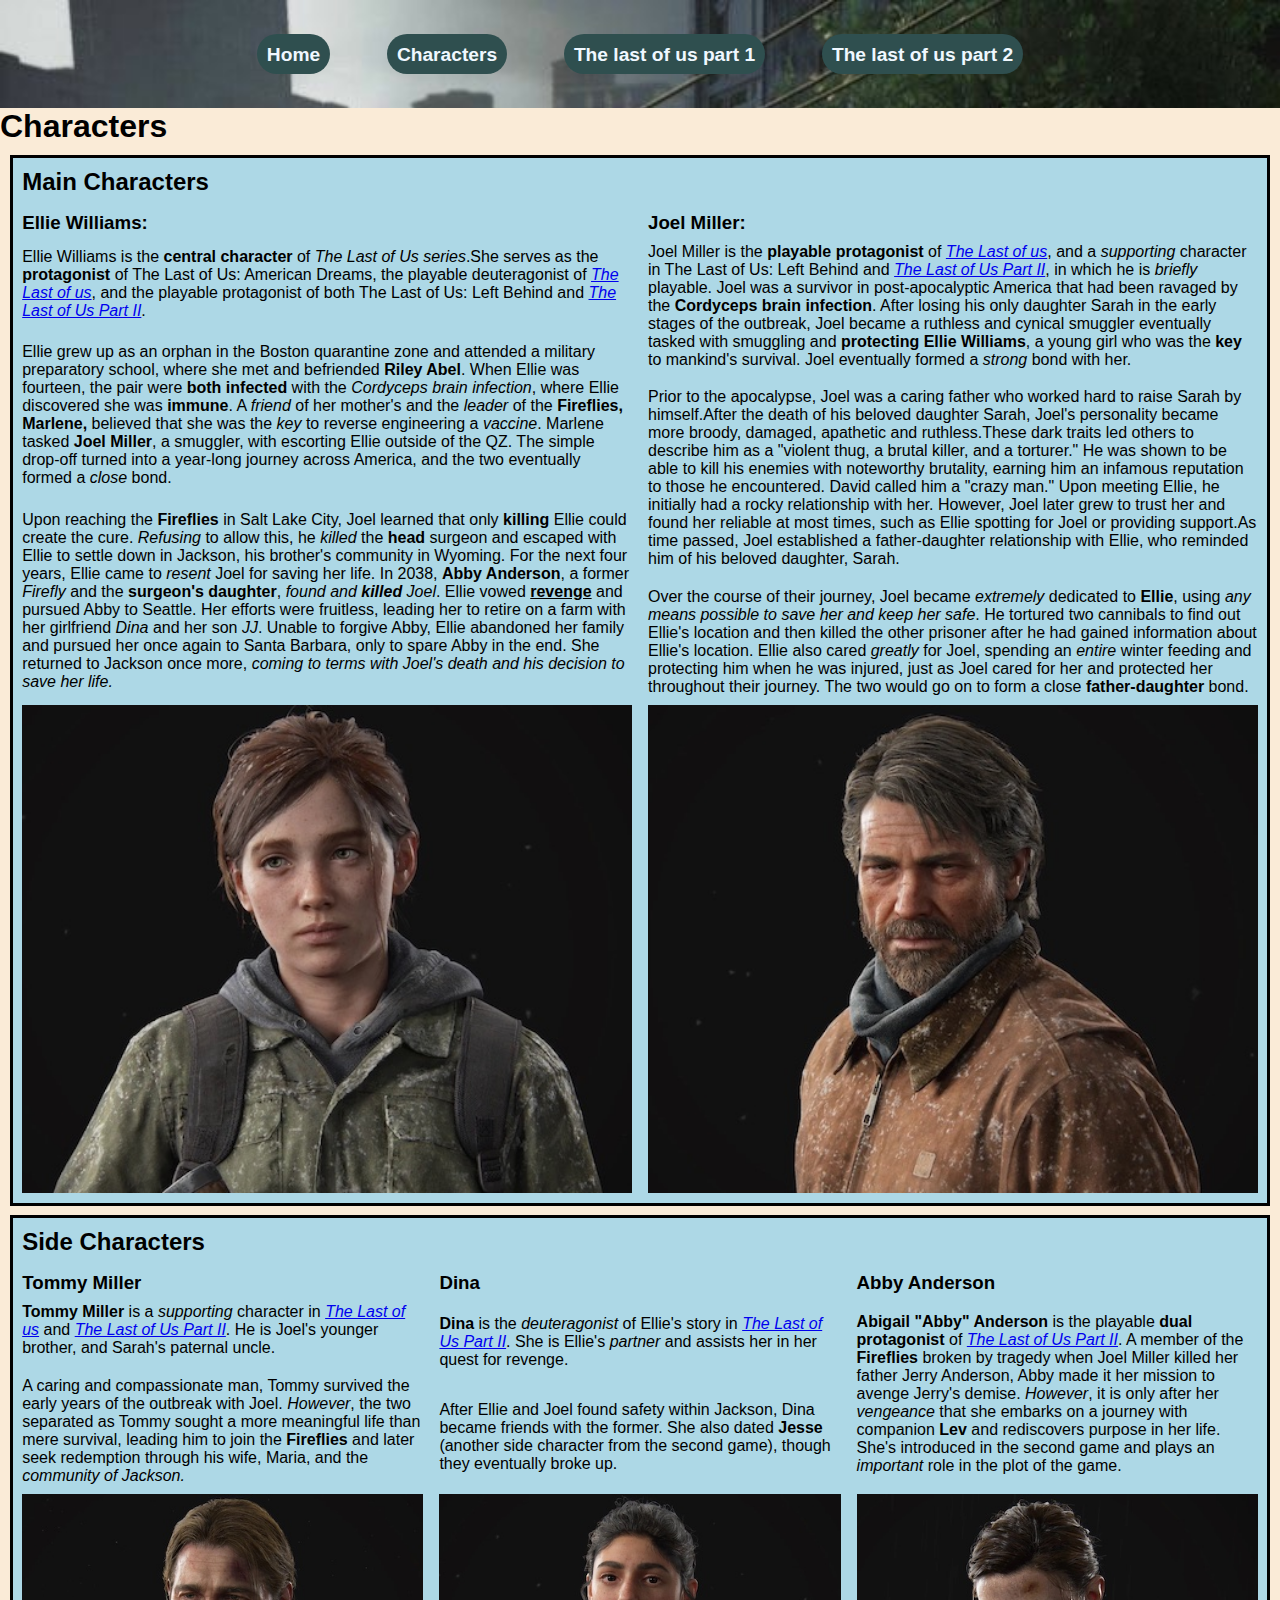
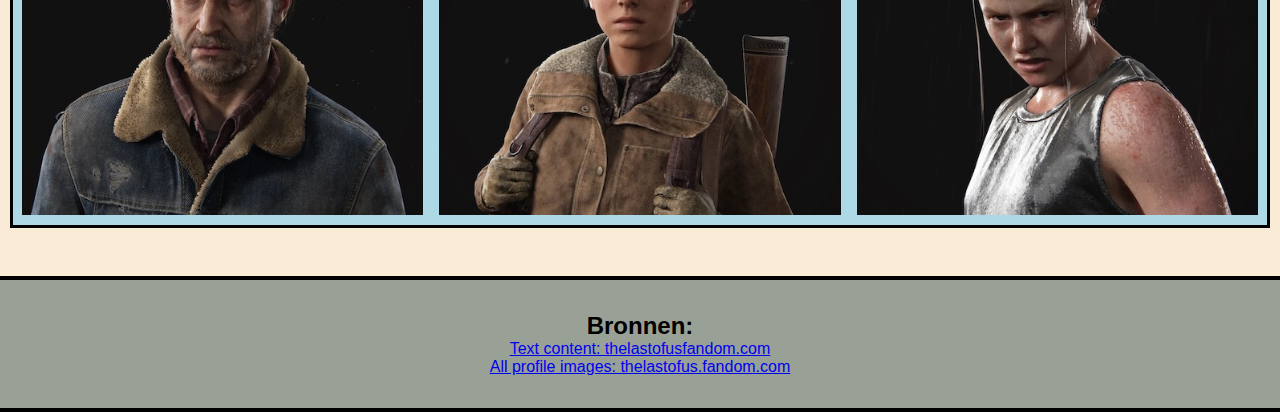
==== commit e0ce97b0: "version 6" ====
--- a/characters.html
+++ b/characters.html
@@ -105,7 +105,7 @@
 
     <ul>
         <li><a href="https://thelastofus.fandom.com/wiki/The_Last_of_Us_Wiki">Text content: thelastofusfandom.com</a></li>
-        <li><a href="https://thelastofus.fandom.com/wiki/The_Last_of_Us_Wiki">Images from: thelastofus.fandom.com</a></li>
+        <li><a href="https://thelastofus.fandom.com/wiki/The_Last_of_Us_Wiki">All profile images: thelastofus.fandom.com</a></li>
     </ul>
 </footer>
 
--- a/css-style/styles.css
+++ b/css-style/styles.css
@@ -81,15 +81,17 @@
     padding: 0 .2em;
 }
 
+.index img{
+    max-width: 100%;
+}
+
 .index div{
     display: flex;
     flex-wrap: wrap;
 }
-
 
 .index section:last-of-type img{
    margin: 0.2em 0;
-    width: 100%; 
 }
 
 .index section{
@@ -153,6 +155,9 @@
     left: -999999999em;
 }
 
+/* Ben er niet aan toegkomen om dit volgens de A11y 
+website te doen en om dit vervolgens te snappen */
+
 .tlou1 section:first-of-type img{
     flex: 1 1 25em;
 }
@@ -186,19 +191,10 @@
     background-color: rgba(139, 93, 47, 0.665);
 }
 
-.tlou2 img{
-    width: 80%;
-}
 
 .tlou2 section img{
-    max-width: 60%;
-}
-
-
-.tlou2 section:last-of-type img{
-    max-width: 60%;
-}
-
+    max-width: 100%;
+}
 
 video {
     width: 100%;
@@ -208,6 +204,15 @@
     width: fit-content;
     background-color: rgba(139, 93, 47, 0.446);
     font-weight: bold;
-    margin-bottom: 2em;
+    margin-bottom: .2em;
     font-family: 'Times New Roman', Times, serif;
+}
+
+.tlou2 div{
+    display: flex;
+    flex-wrap: wrap;
+}
+
+.tlou2 div img{
+    padding: 0 .4em;
 }